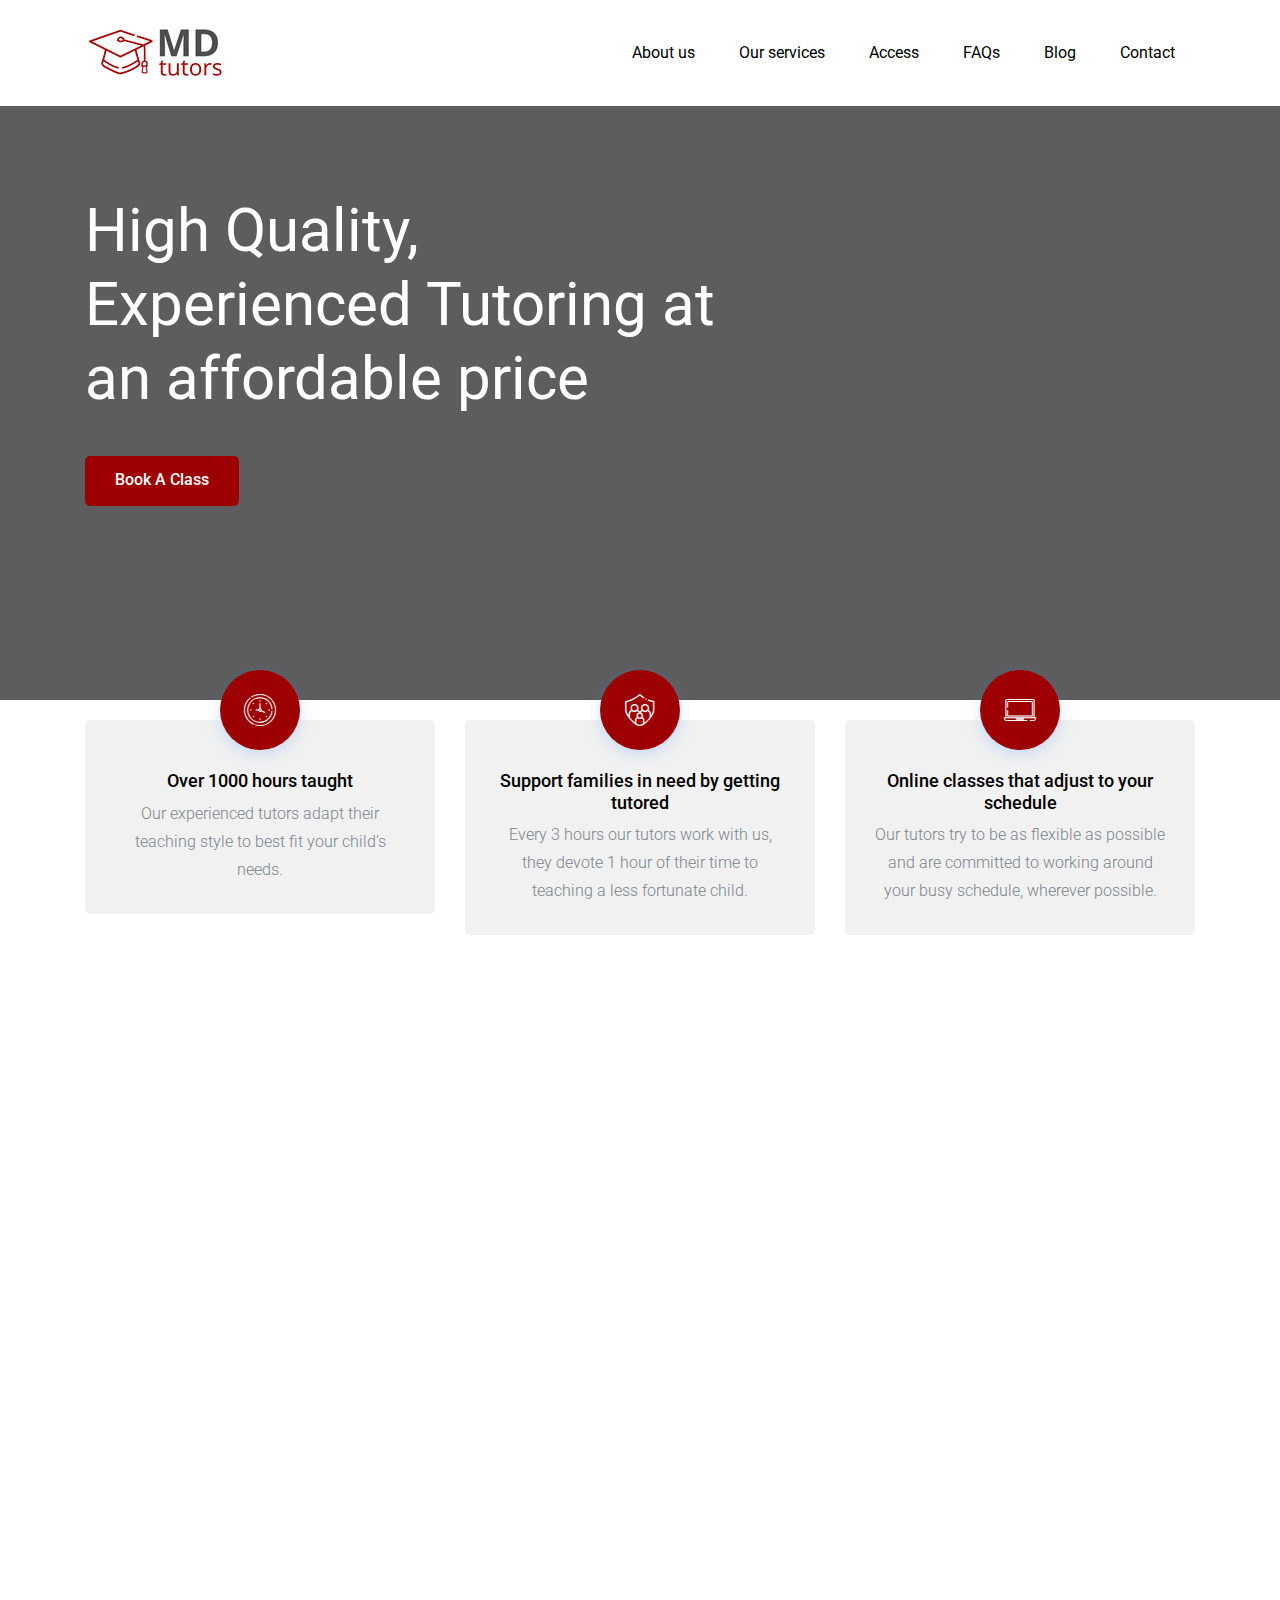
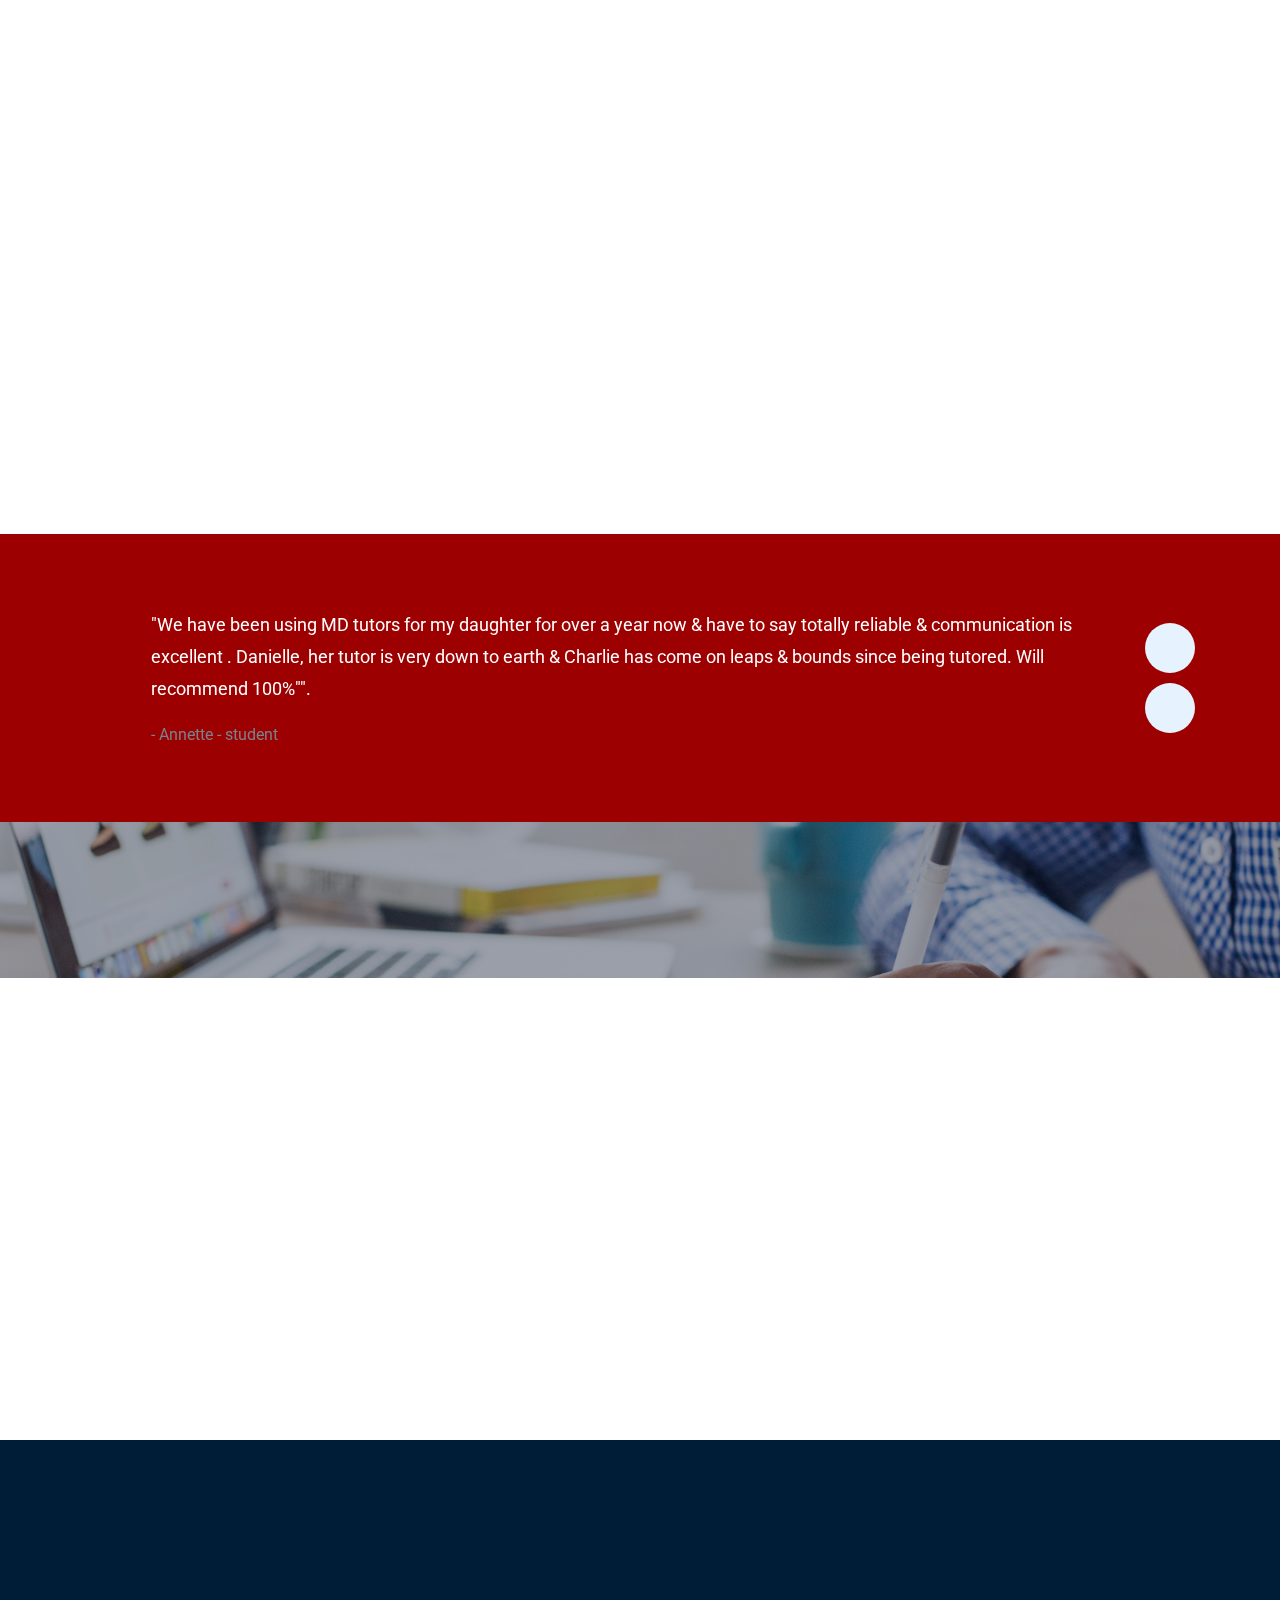
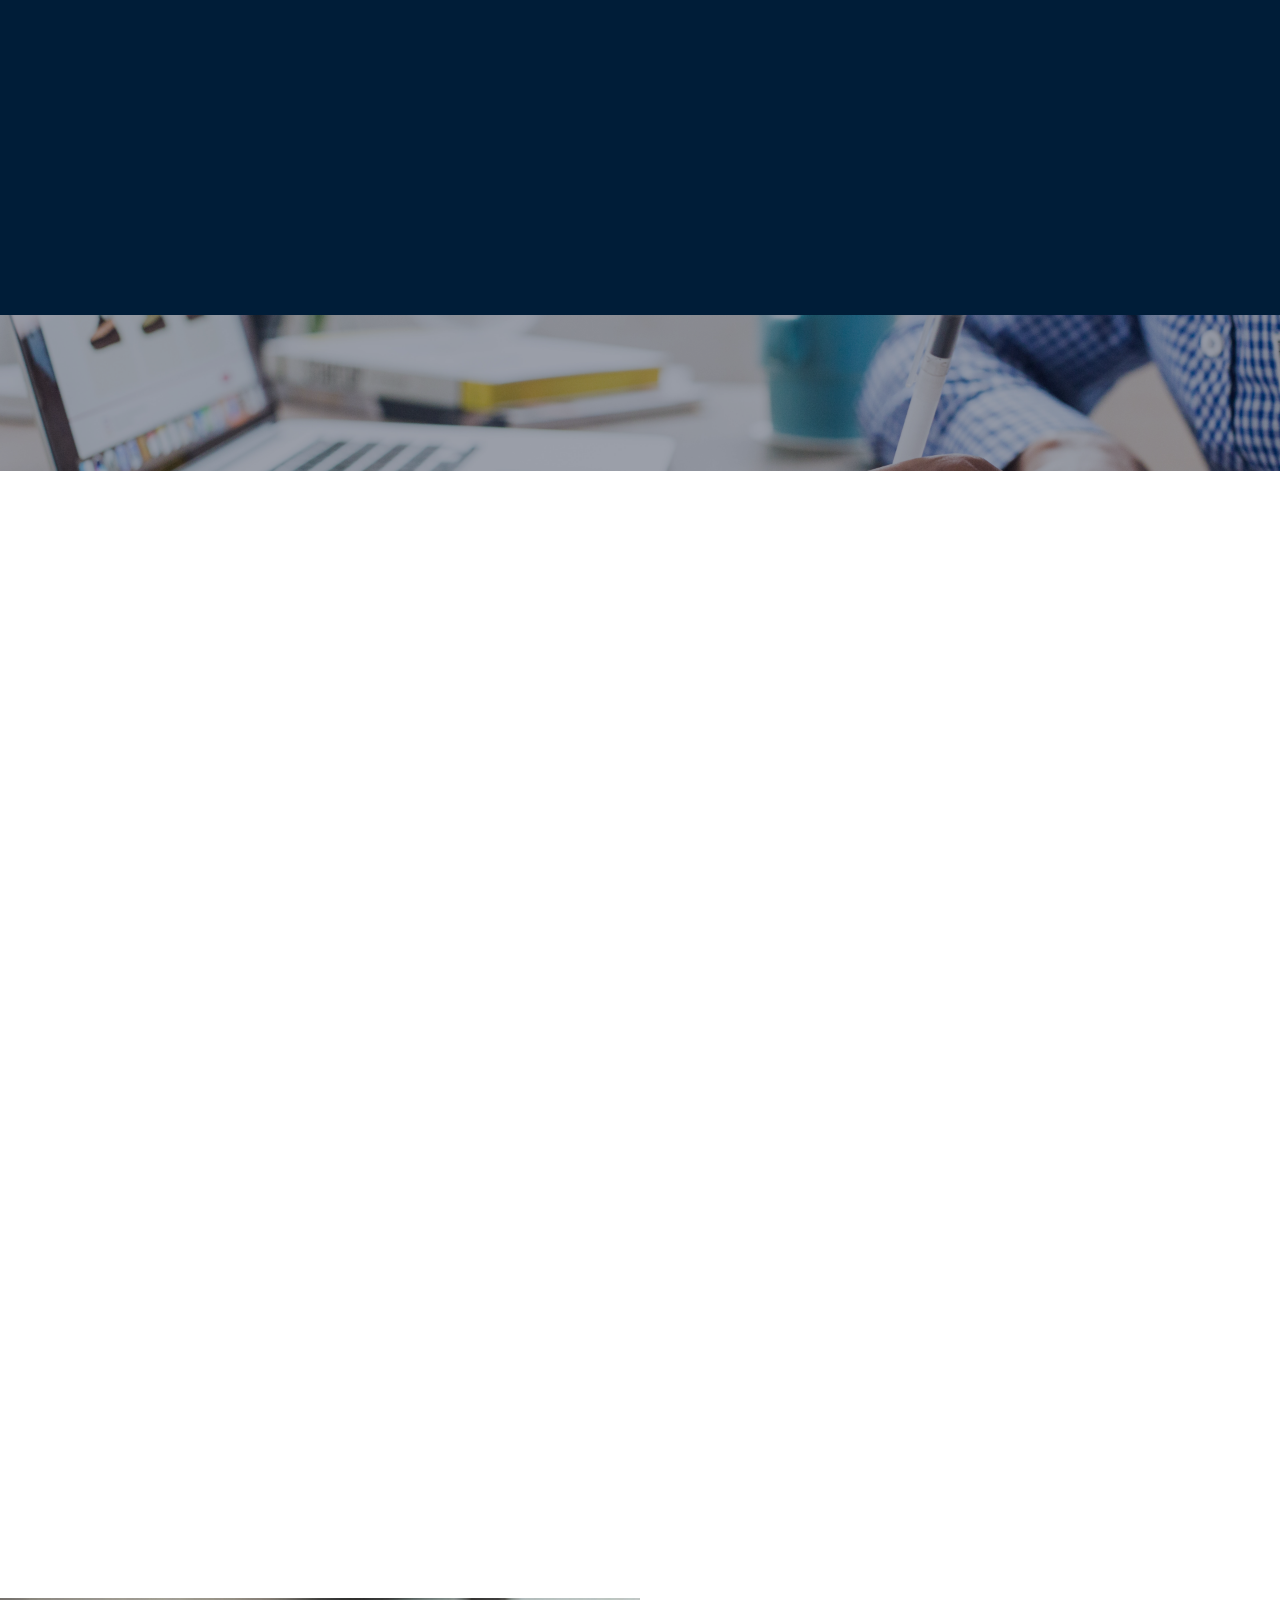
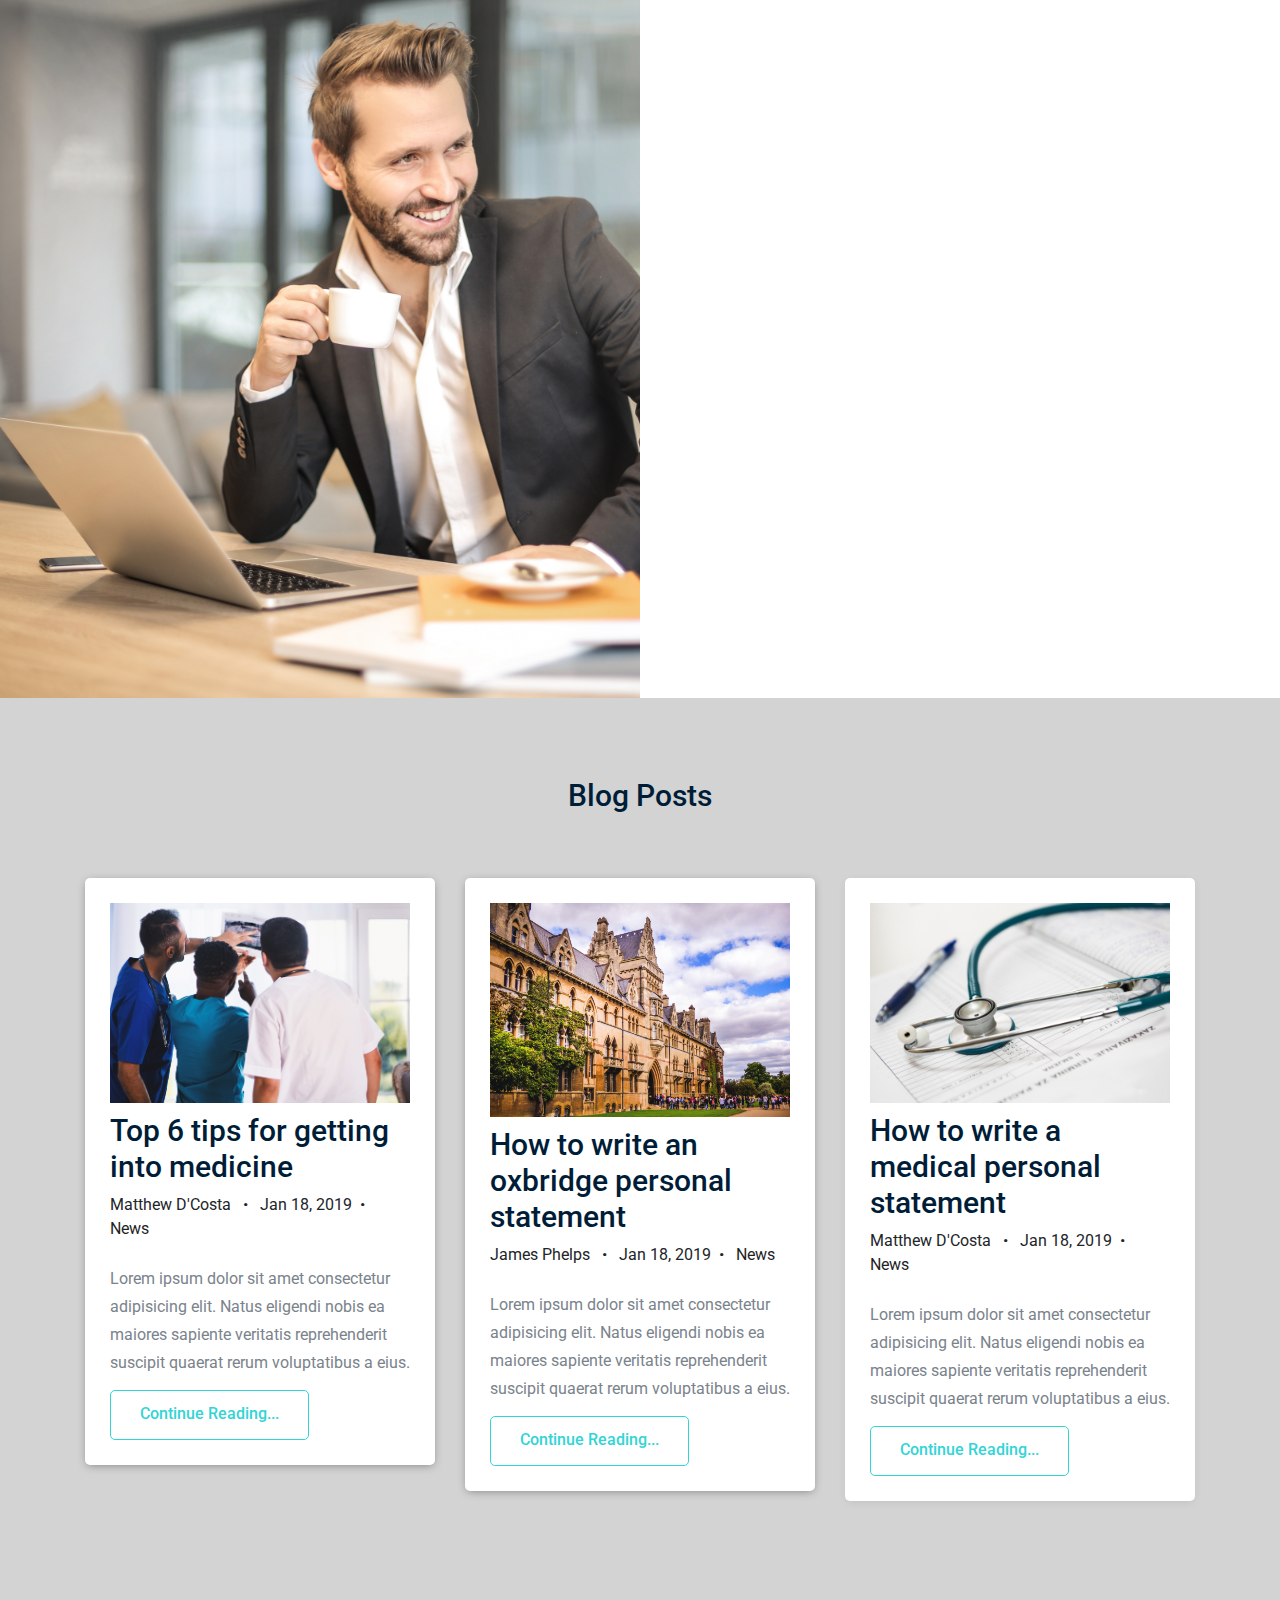
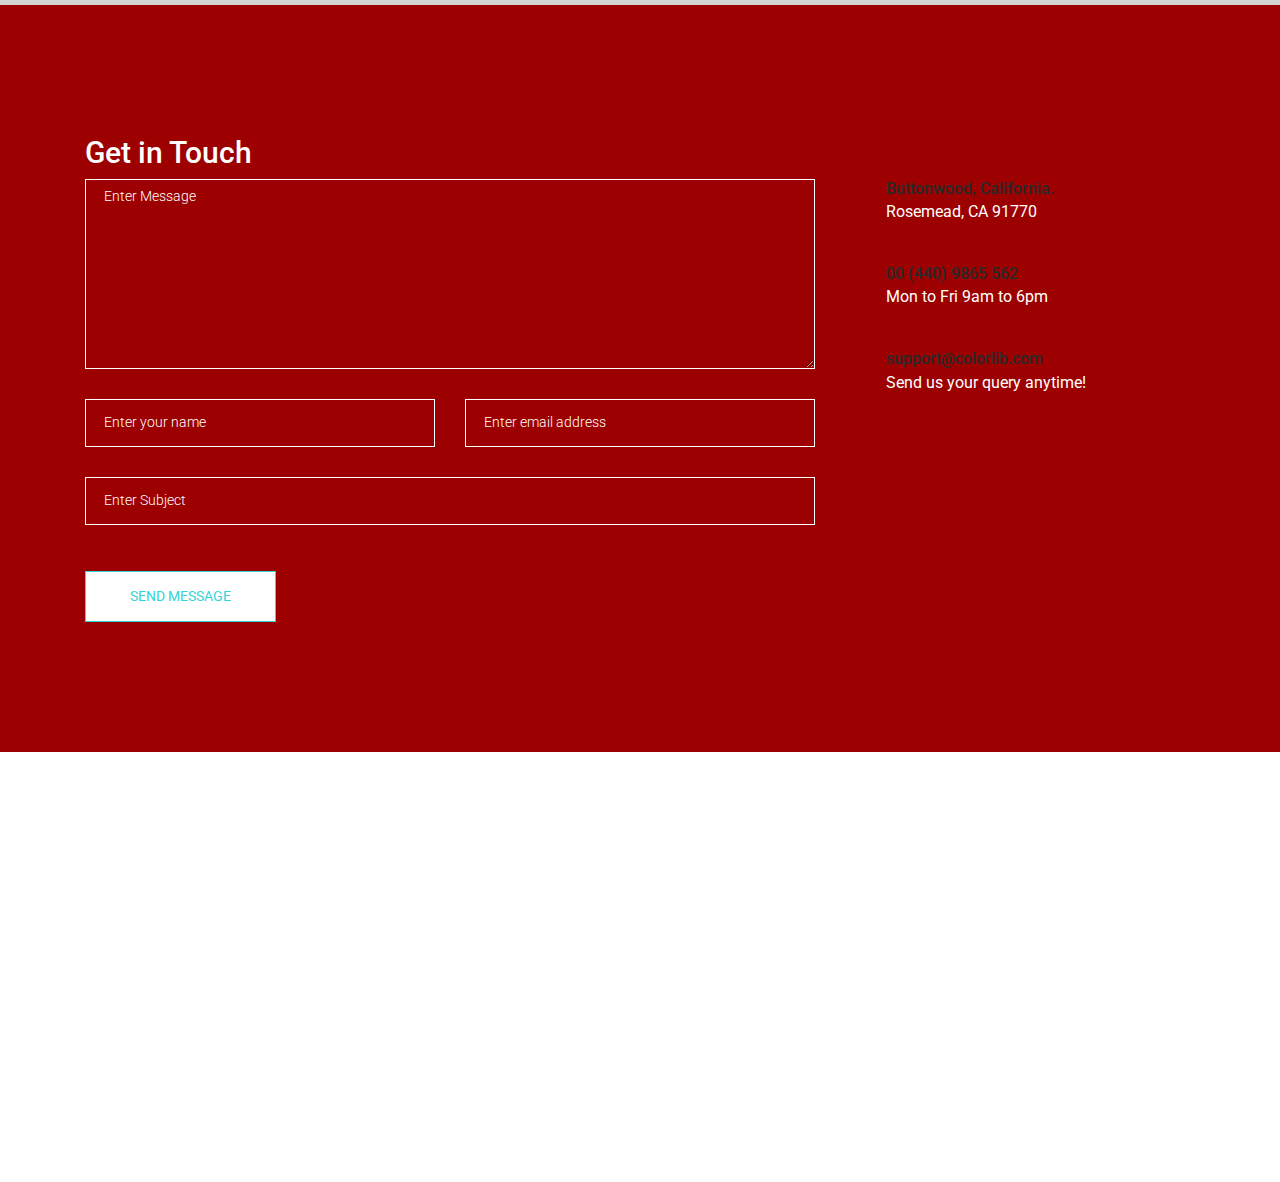
==== MDtutors/index.html @ 0ef3deef "Added file with code" ====
<!doctype html>
<html class="no-js" lang="zxx">

<head>
    <meta charset="utf-8">
    <meta http-equiv="x-ua-compatible" content="ie=edge">
    <title>Finloans</title>
    <meta name="description" content="">
    <meta name="viewport" content="width=device-width, initial-scale=1">

    <!-- <link rel="manifest" href="site.webmanifest"> -->
    <link rel="shortcut icon" type="image/x-icon" href="img/favicon.png">
    <!-- Place favicon.ico in the root directory -->

    <!-- CSS here -->
    <link rel="stylesheet" href="css/bootstrap.min.css">
    <link rel="stylesheet" href="css/owl.carousel.min.css">
    <link rel="stylesheet" href="css/magnific-popup.css">
    <link rel="stylesheet" href="css/font-awesome.min.css">
    <link rel="stylesheet" href="css/themify-icons.css">
    <link rel="stylesheet" href="css/nice-select.css">
    <link rel="stylesheet" href="css/flaticon.css">
    <link rel="stylesheet" href="css/gijgo.css">
    <link rel="stylesheet" href="css/animate.min.css">
    <link rel="stylesheet" href="css/slick.css">
    <link rel="stylesheet" href="css/slicknav.css">
    <link rel="stylesheet" href="icomoon/style.css">


    <link rel="stylesheet" href="css/style.css">
    <!-- <link rel="stylesheet" href="css/responsive.css"> -->
</head>

<body>
    <!--[if lte IE 9]>
            <p class="browserupgrade">You are using an <strong>outdated</strong> browser. Please <a href="https://browsehappy.com/">upgrade your browser</a> to improve your experience and security.</p>
        <![endif]-->

    <!-- header-start -->
    <header class="site-navbar py-4 js-sticky-header site-navbar-target" role="banner">

        <div class="container">
          <div class="row align-items-center">
            
            <div class="col-6 col-md-3 col-xl-4  d-block">
              <img src="./img/logo.png"/>
            </div>
  
            <div class="col-12 col-md-9 col-xl-8 main-menu">
              <nav class="site-navigation position-relative text-right" role="navigation">
  
                <ul class="site-menu main-menu js-clone-nav mr-auto d-none d-lg-block ml-0 pl-0">
                  <li><a href="#about-us" class="nav-link">About us</a></li>
                  <li class="has-children">
                    <a href="#our-services" class="nav-link">Our services</a>
                    <ul class="dropdown arrow-top">
                      <li><a href="#our-services" target="_blank" class="nav-link"><span class="text-primary">Tutoring</span></a></li>
                      <li><a href="#university" class="nav-link">University Applications</a></li>
                    </ul>
                  </li>
                  <li><a href="#access" class="nav-link">Access</a></li>
                  <li><a href="#FAQs" class="nav-link">FAQs</a></li>
                  <li><a href="#blog-section" class="nav-link">Blog</a></li>
                  <li><a href="#contact" class="nav-link">Contact</a></li>
                </ul>
              </nav>
            </div>
  
  
            <div class="col-6 col-md-9 d-inline-block d-lg-none ml-md-0" ><a href="#" class="site-menu-toggle js-menu-toggle text-black float-right"><span class="icon-menu h3"></span></a></div>
  
          </div>
        </div>
        
      </header>
    <!-- header-end -->

    <!-- slider_area_start -->
    <div class="slider_area">
        <div class="single_slider  d-flex align-items-center slider_bg_1">
            <div class="container">
                <div class="row align-items-center justify-content-left">
                    <div class="col-lg-7 col-md-6" >
                        <div class="slider_text">
                            <h3 class="wow fadeInRight" data-wow-duration="1s" data-wow-delay=".1s">High Quality, Experienced Tutoring at an affordable price</h3>
                            <div class="sldier_btn wow fadeInLeft" data-wow-duration="1s" data-wow-delay=".2s">
                                <a href="#contact" class="boxed-btn3">Book a class</a>
                            </div>
                        </div>
                    </div>
                </div>
            </div>
        </div>
    </div>
    <!-- slider_area_end -->

    <!-- about_area_start  -->
    <div class="container" style="padding-top: 20px;">
        <div class="row align-items-stretch">
        <div class="col-md-6 col-lg-4 mb-4 mb-lg-4" data-aos="fade-up" >      
            <div class="unit-4 d-block">
                    <div class="unit-4-icon mb-3">
                        <span class="icon-wrap">
                            <span class="icon-clock"></span>
                        </span>
                        </div>
                        <div>
                        <h3>Over 1000 hours taught</h3>
                            <p>Our experienced tutors adapt their teaching style to best fit your child’s needs.
                        </p>
                    </div>
                </div>
            </div>
            <div class="col-md-6 col-lg-4 mb-4 mb-lg-4" data-aos="fade-up" data-aos-delay="100">

                <div class="unit-4 d-block">
                  <div class="unit-4-icon mb-3">
                    <span class="icon-wrap"><span class="icon-family-insurance"></span></span>
                  </div>
                  <div>
                    <h3>Support families in need by getting tutored</h3>
                    <p>Every 3 hours our tutors work with us, they devote 1 hour of their time to teaching a less fortunate child.</p>
                  </div>
                </div>
              </div>

              <div class="col-md-6 col-lg-4 mb-4 mb-lg-4" data-aos="fade-up" data-aos-delay="100">
              <div class="unit-4 d-block">
                <div class="unit-4-icon mb-3">
                  <span class="icon-wrap"><span class="icon-laptop"></span></span>
                </div>
                <div>
                  <h3>Online classes that adjust to your schedule</h3>
                  <p>Our tutors try to be as flexible as possible and are committed to working around your busy schedule, wherever possible.</p>
                </div>
              </div>
            </div>
        </div>
        </div>
    </div>
    <!-- feature_area_end  -->



    <!-- about_area_start  -->
    <div class="about_area" id="about-us">
        <div class="container">
            <div class="row align-items-center">
                <div class="col-lg-6 col-md-6">
                    <div class="about_img wow fadeInLeft" data-wow-duration="1s" data-wow-delay=".3s">
                        <img src="img/about/about.png" alt="">
                    </div>
                </div>
                <div class="col-lg-6 col-md-6">
                    <div class="about_info pl-68">
                        <div class="section_title wow fadeInUp" data-wow-duration="1.2s" data-wow-delay=".3s">
                            <h3>What we do</h3>
                        </div>
                        <p class="wow fadeInUp" data-wow-duration="1.2s" data-wow-delay=".4s">MDtutors is an independent tutoring organisation that aim to provide high quality, experienced tutors at an affordable price. All of our tutors either currently work in education or study at some of the finest Russell Group and Oxbridge universities in the country. </p>

                        <p class="wow fadeInUp" data-wow-duration="1.2s" data-wow-delay=".4s"> Our teaching style is devoted to challenging your children to reach their own personal goals and ambitions. With regular examinations, homework and feedback we not only teach our students but encourage them to reflect on areas that they can improve and work harder at. </p>
                            
                        <p class="wow fadeInUp" data-wow-duration="1.2s" data-wow-delay=".4s"> Furthermore, not only does your money go towards providing an excellent tutoring service but it also helps subsidise our access scheme for underprivileged youths. We pride ourselves on our scheme whereby when one of our tutors works x number of hours, they do an hour of mentoring for an under privileged child for free!</p>
                        </div>
                    </div>
                </div>
            </div>
        </div>
    </div>
    <!-- about_area_end  -->

    <!-- testimonial_area  -->
    <div class="testimonial_area">
        <div class="container">
            <div class="row">
                <div class="col-xl-12">
                    <div class="testmonial_active owl-carousel">
                        <div class="single_carousel">
                            <div class="row">
                                <div class="col-lg-11">
                                    <div class="single_testmonial d-flex align-items-center">
                                        <div class="info">
                                            <p>"We have been using MD tutors for my daughter for over a year now & have to say totally reliable & communication is excellent . Danielle, her tutor is very down to earth & Charlie has come on leaps & bounds since being tutored. Will recommend 100%"". 
                                            </p>
                                            <span>- Annette - student 
                                            </span>
                                        </div>
                                    </div>
                                </div>
                            </div>
                        </div>
                        <div class="single_carousel">
                            <div class="row">
                                <div class="col-lg-11">
                                    <div class="single_testmonial d-flex align-items-center">
                                        <div class="info">
                                            <p>"MD tutors helped my daughter improve greatly in the span of a few months and greatly improved her grades."
                                            </p>
                                            <span>- Maureen - student 
                                            </span>
                                        </div>
                                    </div>
                                </div>
                            </div>
                        </div>
                        <div class="single_carousel">
                            <div class="row">
                                <div class="col-lg-11">
                                    <div class="single_testmonial d-flex align-items-center">
                                        <div class="info">
                                            <p>"Working in conjunction with humanitarian aid agencies, we have supported programmes to help alleviate human suffering through animal welfare when people might depend on livestock as their only source of income or food.</p>
                                            <span>- Micky Mouse</span>
                                        </div>
                                    </div>
                                </div>
                            </div>
                        </div>
                    </div>
                </div>
            </div>
        </div>
    </div>
    <!-- /testimonial_area  -->

       <!-- our services _area_start  -->
       <div class="apply_loan overlay" id="our-services">
        <div class="container">
            <div class="row align-items-center">
                <div class="col-lg-8 col-md-7">
                    <div class="loan_text wow fadeInLeft" data-wow-duration="1s" data-wow-delay=".3s">
                        <h3>Our Services:</h3>
                    </div>
                </div>
            </div>
        </div>
    </div>
            <div class="about_area">
                <div class="container">
            <div class="row align-items-center">
                <div class="col-lg-6 col-md-6">
            <div class="section_title wow fadeInUp" data-wow-duration="1.2s" data-wow-delay=".3s">
                <h2>Tutoring</h2>
            </div>
            <p class="wow fadeInUp" data-wow-duration="1.2s" data-wow-delay=".4s">Our tutoring services are tailored to your child’s needs and as such we offer a wide range of subjects. From languages and humanities to the sciences and university applications, whatever you’re looking for we can provide. 
            </p>
            <div class="about_btn wow fadeInRight" data-wow-duration="1.3s" data-wow-delay=".5s">
                <a class="boxed-btn3" href="#contact">Contact us to book a lesson</a>
            </div>
        </div>
                <div class="col-lg-6 col-md-6">
                    <div class="section_title wow fadeInUp" data-wow-duration="1.2s" data-wow-delay=".3s">
                        <table class="table table-striped">
                            <thead style="background-color:#9D0000; color: white; ">
                              <tr>
                                <th scope="col">Level</th>
                                <th scope="col">
                                    Price (pounds per hour)
                                    </th>
                              </tr>
                            </thead>
                            <tbody>
                              <tr>
                                <th scope="row">
                                    KS2 and KS3 (up to year 9)
                                    </th>
                                <td>20</td>
                              </tr>
                              <tr>
                                <th scope="row">
                                    GCSE
                                    </th>
                                <td>25</td>
                              </tr>
                              <tr>
                                <th scope="row">
                                    A Level/IB
                                    </th>
                                <td>30</td>
                              </tr>
                              <tr>
                                <th scope="row">
                                    University applications General Advice
                                </th>
                                <td>30</td>
                              </tr>
                            </tbody>
                          </table>
                        </div>
                    </div>
                </div>
            </div>
        </div>
    </div>


    <div class="about_area" style="background-color: #001D38" id="university">
        <div class="container">
    <div class="row align-items-center">
        <div class="col-lg-6 col-md-6">
    <div class="section_title wow fadeInUp" data-wow-duration="1.2s" data-wow-delay=".3s">
        <h2 style="color:white;">University Application 
        </h2>
    </div>
    <p class="wow fadeInUp" data-wow-duration="1.2s" data-wow-delay=".4s" style="color:#dee2e6;">At MD tutors we realise applying to university can be a daunting and stressful experience. Therefore, we have several tutors dedicated to guiding you in making your application to university the strongest it can be. All of our tutors have experience studying at Russell Group or Oxbridge universities, so you’re guaranteed to benefit from the insight of people that have been in the exact same position as you are in right now. 

    </p>
    <div class="about_btn wow fadeInRight" data-wow-duration="1.3s" data-wow-delay=".5s">
        <a class="boxed-btn3" href="#contact">Contact us to book a lesson</a>
    </div>
</div>
        <div class="col-lg-6 col-md-6">
            <div class="section_title wow fadeInUp" data-wow-duration="1.2s" data-wow-delay=".3s">
                <table class="table table-striped">
                    <thead style="background-color:#9D0000; color: white;">
                      <tr ">
                        <th scope="col" >Category
                        </th>
                        <th scope="col">Price (pounds per hour)
                            </th>
                      </tr>
                    </thead>
                    <tbody>
                      <tr style="background-color:#dee2e6; ">
                        <th scope="row">
                            Interview Preparation
                            </th>
                        <td>40</td>
                      </tr>
                      <tr style="background-color:white; ">
                        <th scope="row">
                            University applications General Advice
                            </th>
                        <td>30</td>
                      </tr>                
                    </tbody>
                  </table>
                </div>
            </div>
        </div>
    </div>
</div>
</div>
    <!-- about_area_end  -->

    <div class="apply_loan overlay" id="access">
        <div class="container">
            <div class="row align-items-center">
                <div class="col-lg-8 col-md-7">
                    <div class="loan_text wow fadeInLeft" data-wow-duration="1s" data-wow-delay=".3s">
                        <h3>Access:</h3>
                    </div>
                </div>
            </div>
        </div>
    </div>

    <div class="about_area ">
        <div class="container">
                    <div class="about_info pl-68">
                        <div class="section_title h4 wow fadeInUp" data-wow-duration="1.2s" data-wow-delay=".3s" style="font: 12px">
                            <h2>Helping disadvantaged students achieve their academic goals</h2>
                        </div>
                        <p class="wow fadeInUp" data-wow-duration="1.2s" data-wow-delay=".4s">According to the Guardian, there has been a 600,000 rise in the number of people living in relative poverty in the UK since 2012. At MD tutors we believe that one of the key methods of lifting families out of poverty is increasing their access to high quality education in an affordable way.</p>
                        <p class="wow fadeInUp" data-wow-duration="1.2s" data-wow-delay=".4s">The ethos of MD tutors is that we have a shared responsibility to help one another and that’s why we have developed this unique access scheme. For every 3 hours that our tutors work we aim to provide 1 hour of tutoring for an underprivileged child. </p>
                        <p class="wow fadeInUp" data-wow-duration="1.2s" data-wow-delay=".4s">   If you think you might qualify for our access scheme check out our eligibility criteria below. </p>
                        
                        <div class="wow fadeInUp" data-wow-duration="1.2s" data-wow-delay=".3s" style="padding-top: 30px;">
                            <h4>Eligibility criteria</h4>
                        </div>
                        <div class="about_list">
                            <ul>
                                <li class="wow fadeInRight" data-wow-duration="1s" data-wow-delay=".5s">UK home students</li>
                                <li class="wow fadeInRight" data-wow-duration="1s" data-wow-delay=".5s">Have one or more of the following</li>
                                <ol>
                                                                    <li class="wow fadeInRight" data-wow-duration="1s" data-wow-delay=".6s">Difficult individual circumstances</li>
                                                                    <li class="wow fadeInRight" data-wow-duration="1s" data-wow-delay=".6s">Come from a region of low particiaption, according to POLAR https://www.officeforstudents.org.uk/data-and-analysis/young-participation-by-area/</li>
                                                                    <li class="wow fadeInRight" data-wow-duration="1s" data-wow-delay=".6s">Come from a low income household (Note for STEPH: low income household is difficult to define because it depends on the number of people with in the family etc. therefore, the judgement will be made mostly on the basis of Polar stats but the income of the household will be taken into account</li>
                                </ol>
                            </ul>
                        </div>
                        <div class="wow fadeInUp" data-wow-duration="1.2s" data-wow-delay=".3s" style="padding-top: 15px;">
                            <h4>How to apply?</h4>
                        </div>
                        <p class="wow fadeInUp" data-wow-duration="1.2s" data-wow-delay=".4s">If you think you might meet this criteria, please do the following.</p>
                        <p class="wow fadeInUp" data-wow-duration="1.2s" data-wow-delay=".4s">Send an email to <strong>Our email address with:</strong>
                        </p>                       
                        <div class="about_list">
                            <ul>
                                <li class="wow fadeInRight" data-wow-duration="1s" data-wow-delay=".5s">Documentation/evidence of financial status</li>
                                <li class="wow fadeInRight" data-wow-duration="1s" data-wow-delay=".5s">A statement of why you feel you would benefit from our service and documentation of your individual circumstances (max: 400 words)
                                </li>
                                <li class="wow fadeInRight" data-wow-duration="1s" data-wow-delay=".5s">A reference from the school confirming both your financial status and that they beleive you will benefit greatly from the scheme. 
                                </li>
                                <li class="wow fadeInRight" data-wow-duration="1s" data-wow-delay=".5s">2 examples of your address (e.g. passport copy, driving licence copy or bank statement - confirming your postcode for the POLAR database). 
                                </li>
                                </ul>
                        </div>
                    </div>
           
        </div>
    </div>
    



    <div class="accordion_area" id='FAQs'>
        <div class="container">
            <div class="row justify-content-end">
                <div class="col-lg-6">
                    <div class="faq_ask pl-68">
                        <h2 class="wow fadeInRight" data-wow-duration="1s" data-wow-delay=".3s">Frequently asked questions</h2>
                            <div id="accordion">
                                <div class="card wow fadeInUp" data-wow-duration="1.1s" data-wow-delay=".3s">
                                    <div class="card-header" id="headingOnee">
                                      <h5 class="mb-0">
                                        <button class="btn btn-link" data-toggle="collapse" data-target="#collapseOnee" aria-expanded="true" aria-controls="collapseOnee">
                                            Do we have a refund policy?
                                        </button>
                                      </h5>
                                    </div>
                                
                                    <div id="collapseOnee" class="collapse show" aria-labelledby="headingOnee" data-parent="#accordion">
                                      <div class="card-body">
                                        Our refund policy is fair to both our tutors and our students. If the lesson is cancelled more than 2 hours before it starts you will not be charged. However, if it is cancelled less than 2 hours before it begins, you will be charged 50% of the price of the lesson. Similarly, if our tutor cancels your lesson with less than 1 hour before it begins they are obligated to offer 50% off the next lesson.

                                      </div>
                                    </div>
                                  </div>
                                    <div class="card wow fadeInUp" data-wow-duration="1.2s" data-wow-delay=".4s">
                                        <div class="card-header" id="headingOne">
                                            <h5 class="mb-0">
                                                <button class="btn btn-link collapsed" data-toggle="collapse" data-target="#collapseOne" aria-expanded="false" aria-controls="collapseOne">
                                                    How does payment work?
                                                </button>
                                            </h5>
                                        </div>
                                        <div id="collapseOne" class="collapse" aria-labelledby="headingOne" data-parent="#accordion" style="">
                                            <div class="card-body">Once you have booked your lesson you will be sent the details of an account in which to pay into after each lesson. You should <strong>NEVER</strong>  pay the tutors in cash and failure to adhere to this may result in a financial penalty. 
                                            </div>
                                        </div>
                                    </div>
                                    <div class="card wow fadeInUp" data-wow-duration="1.3s" data-wow-delay=".5s">
                                        <div class="card-header" id="headingThree">
                                            <h5 class="mb-0">
                                                <button class="btn btn-link collapsed" data-toggle="collapse" data-target="#collapseThree" aria-expanded="false" aria-controls="collapseThree">
                                                    If we do qualify for the access scheme are we guaranteed a tutor?
                                                </button>
                                            </h5>
                                        </div>
                                        <div id="collapseThree" class="collapse" aria-labelledby="headingThree" data-parent="#accordion" style="">
                                            <div class="card-body">Due to the high level of demand for our tutors we may not be able to immediately provide you with a tutor but rest assured you will be put on a waiting list and given the first suitable tutor that becomes available. 
                                            </div>
                                        </div>
                                    </div>
                                    <div class="card wow fadeInUp" data-wow-duration="1.4s" data-wow-delay=".6s">
                                        <div class="card-header" id="headingThree4">
                                            <h5 class="mb-0">
                                                <button class="btn btn-link collapsed" data-toggle="collapse" data-target="#collapseThree4" aria-expanded="false" aria-controls="collapseThree4">
                                                    Do we offer advice on your personal statement?
                                                </button>
                                            </h5>
                                        </div>
                                        <div id="collapseThree4" class="collapse" aria-labelledby="headingThree4" data-parent="#accordion" style="">
                                            <div class="card-body">If you wish for one of our tutors to give you some feedback on your personal statement, please contact us and we will arrange for someone to help you out. 
                                            </div>
                                        </div>
                                    </div>
                                </div>
                    </div>
                </div>
            </div>
        </div>
    </div>

    <div class="site-section" id="blog-section" style="background-color: lightgray;">
      <div class="container">
        <div class="row mb-5">
          <div class="col-12 text-center">
            <h2 class="section-title mb-3" >Blog Posts</h2>
          </div>
        </div>

        <div class="row">
          <div class="col-md-6 col-lg-4 mb-4 mb-lg-4">
            <div class="h-entry" style =" box-shadow: 0 2px 10px -2px rgba(0, 0, 0, 0.4) ; padding: 25px; background-color: white; border-radius: 5px;">
              <img src="blog1.jpg" alt="Image" class="img-fluid" style="padding-bottom: 10px">
              <h2><a href="#">Top 6 tips for getting into medicine</a></h2>
              <div class="meta mb-4">Matthew D'Costa <span class="mx-2">&bullet;</span> Jan 18, 2019<span class="mx-2">&bullet;</span> <a href="#">News</a></div>
              <p>Lorem ipsum dolor sit amet consectetur adipisicing elit. Natus eligendi nobis ea maiores sapiente veritatis reprehenderit suscipit quaerat rerum voluptatibus a eius.</p>
                <a class="boxed-btn4" href="./blogpost.html">Continue Reading...</a>
            </div> 
          </div>
          <div class="col-md-6 col-lg-4 mb-4 mb-lg-4">
            <div class="h-entry" style =" box-shadow: 0 2px 10px -2px rgba(0, 0, 0, 0.4) ; padding: 25px; padding: 25px; background-color: white; border-radius: 5px;">
              <img src="blog3.jpg" alt="Image" class="img-fluid" style="padding-bottom: 10px">
              <h2><a href="#">How to write an oxbridge personal statement</a></h2>
              <div class="meta mb-4">James Phelps <span class="mx-2">&bullet;</span> Jan 18, 2019<span class="mx-2">&bullet;</span> <a href="#">News</a></div>
              <p>Lorem ipsum dolor sit amet consectetur adipisicing elit. Natus eligendi nobis ea maiores sapiente veritatis reprehenderit suscipit quaerat rerum voluptatibus a eius.</p>
              <a class="boxed-btn4" href="#contact">Continue Reading...</a>
            </div>
          </div>
          <div class="col-md-6 col-lg-4 mb-4 mb-lg-4">
            <div class="h-entry" style =" box-shadow: 0 2px 10px -2px rgba(0, 0, 0, 0.1) ; padding: 25px; padding: 25px; background-color: white; border-radius: 5px;">
              <img src="blog2.jpg" alt="Image" class="img-fluid" style="padding-bottom: 10px">
              <h2><a href="#">How to write a medical personal statement</a></h2>
              <div class="meta mb-4">Matthew D'Costa <span class="mx-2">&bullet;</span> Jan 18, 2019<span class="mx-2">&bullet;</span> <a href="#">News</a></div>
              <p>Lorem ipsum dolor sit amet consectetur adipisicing elit. Natus eligendi nobis ea maiores sapiente veritatis reprehenderit suscipit quaerat rerum voluptatibus a eius.</p>
              <a class="boxed-btn4" href="#contact">Continue Reading...</a>
            </div> 
          </div>
          
        </div>
      </div>
    </div>

    <section class="contact-section section_padding" id='contact'>
        <div class="container">
          <div class="row">
            <div class="col-12">
              <h2 style="color: white;">Get in Touch</h2>
            </div>
            <div class="col-lg-8">
              <form class="form-contact contact_form" action="contact_process.php" method="post" id="contactForm" novalidate="novalidate">
                <div class="row">
                  <div class="col-12">
                    <div class="form-group">
                      
                        <textarea class="form-control w-100" name="message" id="message" cols="30" rows="9" onfocus="this.placeholder = ''" onblur="this.placeholder = 'Enter Message'" placeholder = 'Enter Message'></textarea>
                    </div>
                  </div>
                  <div class="col-sm-6">
                    <div class="form-group">
                      <input class="form-control" name="name" id="name" type="text" onfocus="this.placeholder = ''" onblur="this.placeholder = 'Enter your name'" placeholder = 'Enter your name'>
                    </div>
                  </div>
                  <div class="col-sm-6">
                    <div class="form-group">
                      <input class="form-control" name="email" id="email" type="email" onfocus="this.placeholder = ''" onblur="this.placeholder = 'Enter email address'" placeholder = 'Enter email address'>
                    </div>
                  </div>
                  <div class="col-12">
                    <div class="form-group">
                      <input class="form-control" name="subject" id="subject" type="text" onfocus="this.placeholder = ''" onblur="this.placeholder = 'Enter Subject'" placeholder = 'Enter Subject'>
                    </div>
                  </div>
                </div>
                <div class="form-group mt-3">
                  <button type="submit" class="button button-contactForm btn_4 boxed-btn">Send Message</button>
                </div>
              </form>
            </div>
            <div class="col-lg-4">
              <div class="media contact-info">
                <span class="contact-info__icon"><i class="ti-home"></i></span>
                <div class="media-body">
                  <h3>Buttonwood, California.</h3>
                  <p>Rosemead, CA 91770</p>
                </div>
              </div>
              <div class="media contact-info">
                <span class="contact-info__icon"><i class="ti-tablet"></i></span>
                <div class="media-body">
                  <h3>00 (440) 9865 562</h3>
                  <p>Mon to Fri 9am to 6pm</p>
                </div>
              </div>
              <div class="media contact-info">
                <span class="contact-info__icon"><i class="ti-email"></i></span>
                <div class="media-body">
                  <h3>support@colorlib.com</h3>
                  <p>Send us your query anytime!</p>
                </div>
              </div>
            </div>
          </div>
        </div>
      </section>

    <!-- footer start -->
    <footer class="footer">
        <div class="footer_top">
            <div class="container">
                <div class="row">
                    <div class="col-xl-4 col-md-6 col-lg-3">
                        <div class="footer_widget wow fadeInUp" data-wow-duration="1s" data-wow-delay=".3s">
                            <div class="footer_logo">
                                <a href="#">
                                    <img src="img/footer_logo.png" alt="">
                                </a>
                            </div>
                            
                          
                        </div>
                    </div>
                    <div class="col-xl-2 col-md-6 col-lg-3">
                        <div class="footer_widget wow fadeInUp" data-wow-duration="1.1s" data-wow-delay=".4s">
                            <p>
                                finloan@support.com <br>
                                +10 873 672 6782 <br>
                            </p>

                        </div>
                    </div>
                    <div class="col-xl-4 col-md-6 col-lg-2">
                        <div class="footer_widget wow fadeInUp" data-wow-duration="1.2s" data-wow-delay=".5s">
                            <div class="socail_links">
                                <ul>
                                    <li>
                                        <a href="#">
                                            <i class="ti-facebook"></i>
                                        </a>
                                    </li>
                                    <li>
                                        <a href="#">
                                            <i class="fa fa-google-plus"></i>
                                        </a>
                                    </li>
                                    <li>
                                        <a href="#">
                                            <i class="fa fa-twitter"></i>
                                        </a>
                                    </li>
                                    <li>
                                        <a href="#">
                                            <i class="fa fa-instagram"></i>
                                        </a>
                                    </li>
                                </ul>
                            </div>

                        </div>
                    </div>
                   
                </div>
            </div>
        </div>
        <div class="copy-right_text wow fadeInUp" data-wow-duration="1.4s" data-wow-delay=".3s">
            <div class="container">
                <div class="footer_border"></div>
                <div class="row">
                    <div class="col-xl-12">
                        <p class="copy_right text-center">
                            <!-- Link back to Colorlib can't be removed. Template is licensed under CC BY 3.0. -->
Copyright &copy;<script>document.write(new Date().getFullYear());</script> All rights reserved | This template is made with <i class="fa fa-heart-o" aria-hidden="true"></i> by <a href="https://colorlib.com" target="_blank">Colorlib</a>
<!-- Link back to Colorlib can't be removed. Template is licensed under CC BY 3.0. -->
                        </p>
                    </div>
                </div>
            </div>
        </div>
    </footer>
    <!--/ footer end  -->

    <!-- link that opens popup -->
    <!-- JS here -->
    <script src="js/vendor/modernizr-3.5.0.min.js"></script>
    <script src="js/vendor/jquery-1.12.4.min.js"></script>
    <script src="js/popper.min.js"></script>
    <script src="js/bootstrap.min.js"></script>
    <script src="js/owl.carousel.min.js"></script>
    <script src="js/isotope.pkgd.min.js"></script>
    <script src="js/ajax-form.js"></script>
    <script src="js/waypoints.min.js"></script>
    <script src="js/jquery.counterup.min.js"></script>
    <script src="js/imagesloaded.pkgd.min.js"></script>
    <script src="js/scrollIt.js"></script>
    <script src="js/jquery.scrollUp.min.js"></script>
    <script src="js/wow.min.js"></script>
    <script src="js/nice-select.min.js"></script>
    <script src="js/jquery.slicknav.min.js"></script>
    <script src="js/jquery.magnific-popup.min.js"></script>
    <script src="js/plugins.js"></script>
    <script src="js/gijgo.min.js"></script>
    <script src="js/slick.min.js"></script>



    <!--contact js-->
    <script src="js/contact.js"></script>
    <script src="js/jquery.ajaxchimp.min.js"></script>
    <script src="js/jquery.form.js"></script>
    <script src="js/jquery.validate.min.js"></script>
    <script src="js/mail-script.js"></script>


    <script src="js/main.js"></script>
</body>

</html>
---- MDtutors/css/themify-icons.css ----
@font-face {
	font-family: 'themify';
	src:url('../fonts/themify.eot?-fvbane');
	src:url('../fonts/themify.eot?#iefix-fvbane') format('embedded-opentype'),
		url('../fonts/themify.woff?-fvbane') format('woff'),
		url('../fonts/themify.ttf?-fvbane') format('truetype'),
		url('../fonts/themify.svg?-fvbane#themify') format('svg');
	font-weight: normal;
	font-style: normal;
}

[class^="ti-"], [class*=" ti-"] {
	font-family: 'themify';
	/* speak: none; */
	font-style: normal;
	font-weight: normal;
	font-variant: normal;
	text-transform: none;
	line-height: 1;

	/* Better Font Rendering =========== */
	-webkit-font-smoothing: antialiased;
	-moz-osx-font-smoothing: grayscale;
}

.ti-wand:before {
	content: "\e600";
}
.ti-volume:before {
	content: "\e601";
}
.ti-user:before {
	content: "\e602";
}
.ti-unlock:before {
	content: "\e603";
}
.ti-unlink:before {
	content: "\e604";
}
.ti-trash:before {
	content: "\e605";
}
.ti-thought:before {
	content: "\e606";
}
.ti-target:before {
	content: "\e607";
}
.ti-tag:before {
	content: "\e608";
}
.ti-tablet:before {
	content: "\e609";
}
.ti-star:before {
	content: "\e60a";
}
.ti-spray:before {
	content: "\e60b";
}
.ti-signal:before {
	content: "\e60c";
}
.ti-shopping-cart:before {
	content: "\e60d";
}
.ti-shopping-cart-full:before {
	content: "\e60e";
}
.ti-settings:before {
	content: "\e60f";
}
.ti-search:before {
	content: "\e610";
}
.ti-zoom-in:before {
	content: "\e611";
}
.ti-zoom-out:before {
	content: "\e612";
}
.ti-cut:before {
	content: "\e613";
}
.ti-ruler:before {
	content: "\e614";
}
.ti-ruler-pencil:before {
	content: "\e615";
}
.ti-ruler-alt:before {
	content: "\e616";
}
.ti-bookmark:before {
	content: "\e617";
}
.ti-bookmark-alt:before {
	content: "\e618";
}
.ti-reload:before {
	content: "\e619";
}
.ti-plus:before {
	content: "\e61a";
}
.ti-pin:before {
	content: "\e61b";
}
.ti-pencil:before {
	content: "\e61c";
}
.ti-pencil-alt:before {
	content: "\e61d";
}
.ti-paint-roller:before {
	content: "\e61e";
}
.ti-paint-bucket:before {
	content: "\e61f";
}
.ti-na:before {
	content: "\e620";
}
.ti-mobile:before {
	content: "\e621";
}
.ti-minus:before {
	content: "\e622";
}
.ti-medall:before {
	content: "\e623";
}
.ti-medall-alt:before {
	content: "\e624";
}
.ti-marker:before {
	content: "\e625";
}
.ti-marker-alt:before {
	content: "\e626";
}
.ti-arrow-up:before {
	content: "\e627";
}
.ti-arrow-right:before {
	content: "\e628";
}
.ti-arrow-left:before {
	content: "\e629";
}
.ti-arrow-down:before {
	content: "\e62a";
}
.ti-lock:before {
	content: "\e62b";
}
.ti-location-arrow:before {
	content: "\e62c";
}
.ti-link:before {
	content: "\e62d";
}
.ti-layout:before {
	content: "\e62e";
}
.ti-layers:before {
	content: "\e62f";
}
.ti-layers-alt:before {
	content: "\e630";
}
.ti-key:before {
	content: "\e631";
}
.ti-import:before {
	content: "\e632";
}
.ti-image:before {
	content: "\e633";
}
.ti-heart:before {
	content: "\e634";
}
.ti-heart-broken:before {
	content: "\e635";
}
.ti-hand-stop:before {
	content: "\e636";
}
.ti-hand-open:before {
	content: "\e637";
}
.ti-hand-drag:before {
	content: "\e638";
}
.ti-folder:before {
	content: "\e639";
}
.ti-flag:before {
	content: "\e63a";
}
.ti-flag-alt:before {
	content: "\e63b";
}
.ti-flag-alt-2:before {
	content: "\e63c";
}
.ti-eye:before {
	content: "\e63d";
}
.ti-export:before {
	content: "\e63e";
}
.ti-exchange-vertical:before {
	content: "\e63f";
}
.ti-desktop:before {
	content: "\e640";
}
.ti-cup:before {
	content: "\e641";
}
.ti-crown:before {
	content: "\e642";
}
.ti-comments:before {
	content: "\e643";
}
.ti-comment:before {
	content: "\e644";
}
.ti-comment-alt:before {
	content: "\e645";
}
.ti-close:before {
	content: "\e646";
}
.ti-clip:before {
	content: "\e647";
}
.ti-angle-up:before {
	content: "\e648";
}
.ti-angle-right:before {
	content: "\e649";
}
.ti-angle-left:before {
	content: "\e64a";
}
.ti-angle-down:before {
	content: "\e64b";
}
.ti-check:before {
	content: "\e64c";
}
.ti-check-box:before {
	content: "\e64d";
}
.ti-camera:before {
	content: "\e64e";
}
.ti-announcement:before {
	content: "\e64f";
}
.ti-brush:before {
	content: "\e650";
}
.ti-briefcase:before {
	content: "\e651";
}
.ti-bolt:before {
	content: "\e652";
}
.ti-bolt-alt:before {
	content: "\e653";
}
.ti-blackboard:before {
	content: "\e654";
}
.ti-bag:before {
	content: "\e655";
}
.ti-move:before {
	content: "\e656";
}
.ti-arrows-vertical:before {
	content: "\e657";
}
.ti-arrows-horizontal:before {
	content: "\e658";
}
.ti-fullscreen:before {
	content: "\e659";
}
.ti-arrow-top-right:before {
	content: "\e65a";
}
.ti-arrow-top-left:before {
	content: "\e65b";
}
.ti-arrow-circle-up:before {
	content: "\e65c";
}
.ti-arrow-circle-right:before {
	content: "\e65d";
}
.ti-arrow-circle-left:before {
	content: "\e65e";
}
.ti-arrow-circle-down:before {
	content: "\e65f";
}
.ti-angle-double-up:before {
	content: "\e660";
}
.ti-angle-double-right:before {
	content: "\e661";
}
.ti-angle-double-left:before {
	content: "\e662";
}
.ti-angle-double-down:before {
	content: "\e663";
}
.ti-zip:before {
	content: "\e664";
}
.ti-world:before {
	content: "\e665";
}
.ti-wheelchair:before {
	content: "\e666";
}
.ti-view-list:before {
	content: "\e667";
}
.ti-view-list-alt:before {
	content: "\e668";
}
.ti-view-grid:before {
	content: "\e669";
}
.ti-uppercase:before {
	content: "\e66a";
}
.ti-upload:before {
	content: "\e66b";
}
.ti-underline:before {
	content: "\e66c";
}
.ti-truck:before {
	content: "\e66d";
}
.ti-timer:before {
	content: "\e66e";
}
.ti-ticket:before {
	content: "\e66f";
}
.ti-thumb-up:before {
	content: "\e670";
}
.ti-thumb-down:before {
	content: "\e671";
}
.ti-text:before {
	content: "\e672";
}
.ti-stats-up:before {
	content: "\e673";
}
.ti-stats-down:before {
	content: "\e674";
}
.ti-split-v:before {
	content: "\e675";
}
.ti-split-h:before {
	content: "\e676";
}
.ti-smallcap:before {
	content: "\e677";
}
.ti-shine:before {
	content: "\e678";
}
.ti-shift-right:before {
	content: "\e679";
}
.ti-shift-left:before {
	content: "\e67a";
}
.ti-shield:before {
	content: "\e67b";
}
.ti-notepad:before {
	content: "\e67c";
}
.ti-server:before {
	content: "\e67d";
}
.ti-quote-right:before {
	content: "\e67e";
}
.ti-quote-left:before {
	content: "\e67f";
}
.ti-pulse:before {
	content: "\e680";
}
.ti-printer:before {
	content: "\e681";
}
.ti-power-off:before {
	content: "\e682";
}
.ti-plug:before {
	content: "\e683";
}
.ti-pie-chart:before {
	content: "\e684";
}
.ti-paragraph:before {
	content: "\e685";
}
.ti-panel:before {
	content: "\e686";
}
.ti-package:before {
	content: "\e687";
}
.ti-music:before {
	content: "\e688";
}
.ti-music-alt:before {
	content: "\e689";
}
.ti-mouse:before {
	content: "\e68a";
}
.ti-mouse-alt:before {
	content: "\e68b";
}
.ti-money:before {
	content: "\e68c";
}
.ti-microphone:before {
	content: "\e68d";
}
.ti-menu:before {
	content: "\e68e";
}
.ti-menu-alt:before {
	content: "\e68f";
}
.ti-map:before {
	content: "\e690";
}
.ti-map-alt:before {
	content: "\e691";
}
.ti-loop:before {
	content: "\e692";
}
.ti-location-pin:before {
	content: "\e693";
}
.ti-list:before {
	content: "\e694";
}
.ti-light-bulb:before {
	content: "\e695";
}
.ti-Italic:before {
	content: "\e696";
}
.ti-info:before {
	content: "\e697";
}
.ti-infinite:before {
	content: "\e698";
}
.ti-id-badge:before {
	content: "\e699";
}
.ti-hummer:before {
	content: "\e69a";
}
.ti-home:before {
	content: "\e69b";
}
.ti-help:before {
	content: "\e69c";
}
.ti-headphone:before {
	content: "\e69d";
}
.ti-harddrives:before {
	content: "\e69e";
}
.ti-harddrive:before {
	content: "\e69f";
}
.ti-gift:before {
	content: "\e6a0";
}
.ti-game:before {
	content: "\e6a1";
}
.ti-filter:before {
	content: "\e6a2";
}
.ti-files:before {
	content: "\e6a3";
}
.ti-file:before {
	content: "\e6a4";
}
.ti-eraser:before {
	content: "\e6a5";
}
.ti-envelope:before {
	content: "\e6a6";
}
.ti-download:before {
	content: "\e6a7";
}
.ti-direction:before {
	content: "\e6a8";
}
.ti-direction-alt:before {
	content: "\e6a9";
}
.ti-dashboard:before {
	content: "\e6aa";
}
.ti-control-stop:before {
	content: "\e6ab";
}
.ti-control-shuffle:before {
	content: "\e6ac";
}
.ti-control-play:before {
	content: "\e6ad";
}
.ti-control-pause:before {
	content: "\e6ae";
}
.ti-control-forward:before {
	content: "\e6af";
}
.ti-control-backward:before {
	content: "\e6b0";
}
.ti-cloud:before {
	content: "\e6b1";
}
.ti-cloud-up:before {
	content: "\e6b2";
}
.ti-cloud-down:before {
	content: "\e6b3";
}
.ti-clipboard:before {
	content: "\e6b4";
}
.ti-car:before {
	content: "\e6b5";
}
.ti-calendar:before {
	content: "\e6b6";
}
.ti-book:before {
	content: "\e6b7";
}
.ti-bell:before {
	content: "\e6b8";
}
.ti-basketball:before {
	content: "\e6b9";
}
.ti-bar-chart:before {
	content: "\e6ba";
}
.ti-bar-chart-alt:before {
	content: "\e6bb";
}
.ti-back-right:before {
	content: "\e6bc";
}
.ti-back-left:before {
	content: "\e6bd";
}
.ti-arrows-corner:before {
	content: "\e6be";
}
.ti-archive:before {
	content: "\e6bf";
}
.ti-anchor:before {
	content: "\e6c0";
}
.ti-align-right:before {
	content: "\e6c1";
}
.ti-align-left:before {
	content: "\e6c2";
}
.ti-align-justify:before {
	content: "\e6c3";
}
.ti-align-center:before {
	content: "\e6c4";
}
.ti-alert:before {
	content: "\e6c5";
}
.ti-alarm-clock:before {
	content: "\e6c6";
}
.ti-agenda:before {
	content: "\e6c7";
}
.ti-write:before {
	content: "\e6c8";
}
.ti-window:before {
	content: "\e6c9";
}
.ti-widgetized:before {
	content: "\e6ca";
}
.ti-widget:before {
	content: "\e6cb";
}
.ti-widget-alt:before {
	content: "\e6cc";
}
.ti-wallet:before {
	content: "\e6cd";
}
.ti-video-clapper:before {
	content: "\e6ce";
}
.ti-video-camera:before {
	content: "\e6cf";
}
.ti-vector:before {
	content: "\e6d0";
}
.ti-themify-logo:before {
	content: "\e6d1";
}
.ti-themify-favicon:before {
	content: "\e6d2";
}
.ti-themify-favicon-alt:before {
	content: "\e6d3";
}
.ti-support:before {
	content: "\e6d4";
}
.ti-stamp:before {
	content: "\e6d5";
}
.ti-split-v-alt:before {
	content: "\e6d6";
}
.ti-slice:before {
	content: "\e6d7";
}
.ti-shortcode:before {
	content: "\e6d8";
}
.ti-shift-right-alt:before {
	content: "\e6d9";
}
.ti-shift-left-alt:before {
	content: "\e6da";
}
.ti-ruler-alt-2:before {
	content: "\e6db";
}
.ti-receipt:before {
	content: "\e6dc";
}
.ti-pin2:before {
	content: "\e6dd";
}
.ti-pin-alt:before {
	content: "\e6de";
}
.ti-pencil-alt2:before {
	content: "\e6df";
}
.ti-palette:before {
	content: "\e6e0";
}
.ti-more:before {
	content: "\e6e1";
}
.ti-more-alt:before {
	content: "\e6e2";
}
.ti-microphone-alt:before {
	content: "\e6e3";
}
.ti-magnet:before {
	content: "\e6e4";
}
.ti-line-double:before {
	content: "\e6e5";
}
.ti-line-dotted:before {
	content: "\e6e6";
}
.ti-line-dashed:before {
	content: "\e6e7";
}
.ti-layout-width-full:before {
	content: "\e6e8";
}
.ti-layout-width-default:before {
	content: "\e6e9";
}
.ti-layout-width-default-alt:before {
	content: "\e6ea";
}
.ti-layout-tab:before {
	content: "\e6eb";
}
.ti-layout-tab-window:before {
	content: "\e6ec";
}
.ti-layout-tab-v:before {
	content: "\e6ed";
}
.ti-layout-tab-min:before {
	content: "\e6ee";
}
.ti-layout-slider:before {
	content: "\e6ef";
}
.ti-layout-slider-alt:before {
	content: "\e6f0";
}
.ti-layout-sidebar-right:before {
	content: "\e6f1";
}
.ti-layout-sidebar-none:before {
	content: "\e6f2";
}
.ti-layout-sidebar-left:before {
	content: "\e6f3";
}
.ti-layout-placeholder:before {
	content: "\e6f4";
}
.ti-layout-menu:before {
	content: "\e6f5";
}
.ti-layout-menu-v:before {
	content: "\e6f6";
}
.ti-layout-menu-separated:before {
	content: "\e6f7";
}
.ti-layout-menu-full:before {
	content: "\e6f8";
}
.ti-layout-media-right-alt:before {
	content: "\e6f9";
}
.ti-layout-media-right:before {
	content: "\e6fa";
}
.ti-layout-media-overlay:before {
	content: "\e6fb";
}
.ti-layout-media-overlay-alt:before {
	content: "\e6fc";
}
.ti-layout-media-overlay-alt-2:before {
	content: "\e6fd";
}
.ti-layout-media-left-alt:before {
	content: "\e6fe";
}
.ti-layout-media-left:before {
	content: "\e6ff";
}
.ti-layout-media-center-alt:before {
	content: "\e700";
}
.ti-layout-media-center:before {
	content: "\e701";
}
.ti-layout-list-thumb:before {
	content: "\e702";
}
.ti-layout-list-thumb-alt:before {
	content: "\e703";
}
.ti-layout-list-post:before {
	content: "\e704";
}
.ti-layout-list-large-image:before {
	content: "\e705";
}
.ti-layout-line-solid:before {
	content: "\e706";
}
.ti-layout-grid4:before {
	content: "\e707";
}
.ti-layout-grid3:before {
	content: "\e708";
}
.ti-layout-grid2:before {
	content: "\e709";
}
.ti-layout-grid2-thumb:before {
	content: "\e70a";
}
.ti-layout-cta-right:before {
	content: "\e70b";
}
.ti-layout-cta-left:before {
	content: "\e70c";
}
.ti-layout-cta-center:before {
	content: "\e70d";
}
.ti-layout-cta-btn-right:before {
	content: "\e70e";
}
.ti-layout-cta-btn-left:before {
	content: "\e70f";
}
.ti-layout-column4:before {
	content: "\e710";
}
.ti-layout-column3:before {
	content: "\e711";
}
.ti-layout-column2:before {
	content: "\e712";
}
.ti-layout-accordion-separated:before {
	content: "\e713";
}
.ti-layout-accordion-merged:before {
	content: "\e714";
}
.ti-layout-accordion-list:before {
	content: "\e715";
}
.ti-ink-pen:before {
	content: "\e716";
}
.ti-info-alt:before {
	content: "\e717";
}
.ti-help-alt:before {
	content: "\e718";
}
.ti-headphone-alt:before {
	content: "\e719";
}
.ti-hand-point-up:before {
	content: "\e71a";
}
.ti-hand-point-right:before {
	content: "\e71b";
}
.ti-hand-point-left:before {
	content: "\e71c";
}
.ti-hand-point-down:before {
	content: "\e71d";
}
.ti-gallery:before {
	content: "\e71e";
}
.ti-face-smile:before {
	content: "\e71f";
}
.ti-face-sad:before {
	content: "\e720";
}
.ti-credit-card:before {
	content: "\e721";
}
.ti-control-skip-forward:before {
	content: "\e722";
}
.ti-control-skip-backward:before {
	content: "\e723";
}
.ti-control-record:before {
	content: "\e724";
}
.ti-control-eject:before {
	content: "\e725";
}
.ti-comments-smiley:before {
	content: "\e726";
}
.ti-brush-alt:before {
	content: "\e727";
}
.ti-youtube:before {
	content: "\e728";
}
.ti-vimeo:before {
	content: "\e729";
}
.ti-twitter:before {
	content: "\e72a";
}
.ti-time:before {
	content: "\e72b";
}
.ti-tumblr:before {
	content: "\e72c";
}
.ti-skype:before {
	content: "\e72d";
}
.ti-share:before {
	content: "\e72e";
}
.ti-share-alt:before {
	content: "\e72f";
}
.ti-rocket:before {
	content: "\e730";
}
.ti-pinterest:before {
	content: "\e731";
}
.ti-new-window:before {
	content: "\e732";
}
.ti-microsoft:before {
	content: "\e733";
}
.ti-list-ol:before {
	content: "\e734";
}
.ti-linkedin:before {
	content: "\e735";
}
.ti-layout-sidebar-2:before {
	content: "\e736";
}
.ti-layout-grid4-alt:before {
	content: "\e737";
}
.ti-layout-grid3-alt:before {
	content: "\e738";
}
.ti-layout-grid2-alt:before {
	content: "\e739";
}
.ti-layout-column4-alt:before {
	content: "\e73a";
}
.ti-layout-column3-alt:before {
	content: "\e73b";
}
.ti-layout-column2-alt:before {
	content: "\e73c";
}
.ti-instagram:before {
	content: "\e73d";
}
.ti-google:before {
	content: "\e73e";
}
.ti-github:before {
	content: "\e73f";
}
.ti-flickr:before {
	content: "\e740";
}
.ti-facebook:before {
	content: "\e741";
}
.ti-dropbox:before {
	content: "\e742";
}
.ti-dribbble:before {
	content: "\e743";
}
.ti-apple:before {
	content: "\e744";
}
.ti-android:before {
	content: "\e745";
}
.ti-save:before {
	content: "\e746";
}
.ti-save-alt:before {
	content: "\e747";
}
.ti-yahoo:before {
	content: "\e748";
}
.ti-wordpress:before {
	content: "\e749";
}
.ti-vimeo-alt:before {
	content: "\e74a";
}
.ti-twitter-alt:before {
	content: "\e74b";
}
.ti-tumblr-alt:before {
	content: "\e74c";
}
.ti-trello:before {
	content: "\e74d";
}
.ti-stack-overflow:before {
	content: "\e74e";
}
.ti-soundcloud:before {
	content: "\e74f";
}
.ti-sharethis:before {
	content: "\e750";
}
.ti-sharethis-alt:before {
	content: "\e751";
}
.ti-reddit:before {
	content: "\e752";
}
.ti-pinterest-alt:before {
	content: "\e753";
}
.ti-microsoft-alt:before {
	content: "\e754";
}
.ti-linux:before {
	content: "\e755";
}
.ti-jsfiddle:before {
	content: "\e756";
}
.ti-joomla:before {
	content: "\e757";
}
.ti-html5:before {
	content: "\e758";
}
.ti-flickr-alt:before {
	content: "\e759";
}
.ti-email:before {
	content: "\e75a";
}
.ti-drupal:before {
	content: "\e75b";
}
.ti-dropbox-alt:before {
	content: "\e75c";
}
.ti-css3:before {
	content: "\e75d";
}
.ti-rss:before {
	content: "\e75e";
}
.ti-rss-alt:before {
	content: "\e75f";
}
---- MDtutors/css/nice-select.css ----
.nice-select {
  -webkit-tap-highlight-color: transparent;
  background-color: #fff;
  border-radius: 5px;
  border: solid 1px #e8e8e8;
  box-sizing: border-box;
  clear: both;
  cursor: pointer;
  display: block;
  float: left;
  font-family: inherit;
  font-size: 14px;
  font-weight: normal;
  height: 42px;
  line-height: 40px;
  outline: none;
  padding-left: 18px;
  padding-right: 30px;
  position: relative;
  text-align: left !important;
  -webkit-transition: all 0.2s ease-in-out;
  transition: all 0.2s ease-in-out;
  -webkit-user-select: none;
     -moz-user-select: none;
      -ms-user-select: none;
          user-select: none;
  white-space: nowrap;
  width: auto; }
  .nice-select:hover {
    border-color: #dbdbdb; }
  .nice-select:active, .nice-select.open, .nice-select:focus {
    border-color: #999; }


  .nice-select.disabled {
    border-color: #ededed;
    color: #999;
    pointer-events: none; }
    .nice-select.disabled:after {
      border-color: #cccccc; }
  .nice-select.wide {
    width: 100%; }
    .nice-select.wide .list {
      left: 0 !important;
      right: 0 !important; }
  .nice-select.right {
    float: right; }
    .nice-select.right .list {
      left: auto;
      right: 0; }
  .nice-select.small {
    font-size: 12px;
    height: 36px;
    line-height: 34px; }
    .nice-select.small:after {
      height: 4px;
      width: 4px; }
    .nice-select.small .option {
      line-height: 34px;
      min-height: 34px; }
  .nice-select .list {
    background-color: #fff;
    border-radius: 5px;
    box-shadow: 0 0 0 1px rgba(68, 68, 68, 0.11);
    box-sizing: border-box;
    margin-top: 4px;
    opacity: 0;
    overflow: hidden;
    padding: 0;
    pointer-events: none;
    position: absolute;
    top: 100%;
    left: 0;
    -webkit-transform-origin: 50% 0;
        -ms-transform-origin: 50% 0;
            transform-origin: 50% 0;
    -webkit-transform: scale(0.75) translateY(-21px);
        -ms-transform: scale(0.75) translateY(-21px);
            transform: scale(0.75) translateY(-21px);
    -webkit-transition: all 0.2s cubic-bezier(0.5, 0, 0, 1.25), opacity 0.15s ease-out;
    transition: all 0.2s cubic-bezier(0.5, 0, 0, 1.25), opacity 0.15s ease-out;
    z-index: 9; }
    .nice-select .list:hover .option:not(:hover) {
      background-color: transparent !important; }
  .nice-select .option {
    cursor: pointer;
    font-weight: 400;
    line-height: 40px;
    list-style: none;
    min-height: 40px;
    outline: none;
    padding-left: 18px;
    padding-right: 29px;
    text-align: left;
    -webkit-transition: all 0.2s;
    transition: all 0.2s; }
    .nice-select .option:hover, .nice-select .option.focus, .nice-select .option.selected.focus {
      background-color: #f6f6f6; }
    .nice-select .option.selected {
      font-weight: bold; }
    .nice-select .option.disabled {
      background-color: transparent;
      color: #999;
      cursor: default; }

.no-csspointerevents .nice-select .list {
  display: none; }

.no-csspointerevents .nice-select.open .list {
  display: block; }





  /* ,,,,,,,,,,,,,,,, */


  .nice-select:after {
    content: "\e64b";
    display: block;
    height: 5px;
    margin-top: -5px;
    pointer-events: none;
    position: absolute;
    right: 30px;
    top: 8px;
    transition: all 0.15s ease-in-out;
    width: 5px;
    font-family: 'themify';
    color: #ddd; }

    .nice-select.open:after {
 }
    .nice-select.open .list {
      opacity: 1;
      pointer-events: auto;
      -webkit-transform: scale(1) translateY(0);
          -ms-transform: scale(1) translateY(0);
              transform: scale(1) translateY(0); }
---- MDtutors/css/flaticon.css ----
/*
  	Flaticon icon font: Flaticon
  	Creation date: 25/12/2019 06:08
  	*/

@font-face {
  font-family: "Flaticon";
  src: url("../fonts/Flaticon.eot");
  src: url("../fonts/Flaticon.eot?#iefix") format("embedded-opentype"),
       url("../fonts/Flaticon.woff2") format("woff2"),
       url("../fonts/Flaticon.woff") format("woff"),
       url("../fonts/Flaticon.ttf") format("truetype"),
       url("../fonts/Flaticon.svg#Flaticon") format("svg");
  font-weight: normal;
  font-style: normal;
}

@media screen and (-webkit-min-device-pixel-ratio:0) {
  @font-face {
    font-family: "Flaticon";
    src: url("../fonts/Flaticon.svg#Flaticon") format("svg");
  }
}

[class^="flaticon-"]:before, [class*=" flaticon-"]:before,
[class^="flaticon-"]:after, [class*=" flaticon-"]:after {   
  font-family: Flaticon;
font-style: normal;
}

.flaticon-quote:before { content: "\f100"; }
---- MDtutors/css/gijgo.css ----
.gj-button {
    background-color: #f5f5f5;
    border: 1px solid #ddd;
    color: #000;
    border-radius: 3px;
    padding: 6px 10px;
    cursor: pointer;
}

.gj-unselectable {
    -webkit-touch-callout: none;
    -webkit-user-select: none;
    -khtml-user-select: none;
    -moz-user-select: none;
    -ms-user-select: none;
    user-select: none;
}

.gj-row {
    display: -webkit-box;
    display: -ms-flexbox;
    display: flex;
    -ms-flex-wrap: wrap;
    flex-wrap: wrap;
}

.gj-margin-left-5 {
    margin-left: 5px;
}

.gj-margin-left-10 {
    margin-left: 10px;
}

.gj-width-full {
    width: 100%;
}

.gj-cursor-pointer {
    cursor: pointer;
}

.gj-text-align-center {
    text-align: center;
}

.gj-font-size-16 {
    font-size: 16px;
}

.gj-hidden {
    display: none;
}

/** Material Design */
.gj-button-md {
    background: 0 0;
    border: none;
    border-radius: 2px;
    color: rgba(0, 0, 0, 0.87);
    position: relative;
    height: 36px;
    margin: 0;
    min-width: 64px;
    padding: 0 16px;
    display: inline-block;
    font-family: "Roboto","Helvetica","Arial",sans-serif;
    font-size: 1rem;
    font-weight: 500;
    text-transform: uppercase;
    letter-spacing: 0;
    overflow: hidden;
    will-change: box-shadow;
    transition: box-shadow .2s cubic-bezier(.4,0,1,1),background-color .2s cubic-bezier(.4,0,.2,1),color .2s cubic-bezier(.4,0,.2,1);
    outline: none;
    cursor: pointer;
    text-decoration: none;
    text-align: center;
    line-height: 36px;
    vertical-align: middle;
    overflow: hidden;
    -webkit-user-select: none;
    -moz-user-select: none;
    -ms-user-select: none;
    user-select: none;
}

.gj-button-md:hover {
    background-color: rgba(158,158,158,.2);
}

.gj-button-md:disabled {
    color: rgba(0,0,0,.26);
    background: 0 0;
}

.gj-button-md .material-icons,
.gj-button-md .gj-icon {
    vertical-align: middle;
    /*font-size: 1.3rem;
    margin-right: 4px;*/
}

.gj-button-md.gj-button-md-icon {
    width: 24px;
    height: 31px;
    min-width: 24px;
    padding: 0px;
    display: table;
}

.gj-button-md.gj-button-md-icon .material-icons,
.gj-button-md.gj-button-md-icon .gj-icon {
    display: table-cell;
    margin-right: 0px;
    width: 24px;
    height: 24px;
}

.gj-button-md.active {
    background-color: rgba(158,158,158,.4);
}

.gj-button-md-group {
    position: relative;
    display: inline-block;
    vertical-align: middle;
}

.gj-textbox-md {
    border: none;
    border-bottom: 1px solid rgba(0,0,0,.42);
    display: block;
    font-family: "Helvetica","Arial",sans-serif;
    font-size: 16px;
    line-height: 16px;
    padding: 4px 0px;
    margin: 0;
    width: 100%;
    background: 0 0;
    text-align: left;
    color: rgba(0,0,0,.87);
}

.gj-textbox-md:focus,
.gj-textbox-md:active {
    border-bottom: 2px solid rgba(0,0,0,.42);
    outline: none;
}

.gj-textbox-md::placeholder {
    color: #8e8e8e;
}

.gj-textbox-md:-ms-input-placeholder {
    color: #8e8e8e;
}

.gj-textbox-md::-ms-input-placeholder {
    color: #8e8e8e;
}

.gj-md-spacer-24 {
    min-width: 24px;
    width: 24px;
    display: inline-block;
}

.gj-md-spacer-32 {
    min-width: 32px;
    width: 32px;
    display: inline-block;
}

.gj-modal {
    position: fixed;
    top: 0;
    right: 0;
    bottom: 0;
    left: 0;
    z-index: 1203;
    display: none;
    overflow: hidden;
    -webkit-overflow-scrolling: touch;
    outline: 0;
    background-color: rgba(0, 0, 0, 0.54118);
    transition: 200ms ease opacity;
    will-change: opacity;
}

/* List */
ul.gj-list li [data-role="wrapper"] {
    display: table;
    width: 100%;
}

ul.gj-list li [data-role="checkbox"] {
    display: table-cell;
    vertical-align:middle;
    text-align:center;
}

ul.gj-list li [data-role="image"] {
    display: table-cell;
    vertical-align:middle;
    text-align:center;
}

ul.gj-list li [data-role="display"] {
    display: table-cell;
    vertical-align:middle;
    cursor: pointer;
}

ul.gj-list li [data-role="display"]:empty:before {
  content: "\200b"; /* unicode zero width space character */
}

/* List - Bootstrap */
ul.gj-list-bootstrap {
    padding-left: 0px;
    margin-bottom: 0px;
}

ul.gj-list-bootstrap li {
    padding: 0px;
}

ul.gj-list-bootstrap li [data-role="wrapper"] {
    padding: 0px 10px;
}

ul.gj-list-bootstrap li [data-role="checkbox"] {
    width: 24px;
    padding: 3px;
}

ul.gj-list-bootstrap li [data-role="image"] {
    width: 24px;
    height: 24px;
}

ul.gj-list-bootstrap li [data-role="display"] {
    padding: 8px 0px 8px 4px;
}

.list-group-item.active ul li, .list-group-item.active:focus ul li, .list-group-item.active:hover ul li {
    text-shadow: none;
    color:initial;
}

/* List - Material Design */
ul.gj-list-md {
    padding: 0px;
    list-style: none;
    list-style-type: none;
    line-height: 24px;
    letter-spacing: 0;
    color: #616161; /* Gray 700 */
}

ul.gj-list-md li {
    display: list-item;
    list-style-type: none;
    padding: 0px;
    min-height: unset;
    box-sizing: border-box;
    align-items: center;
    cursor: default;
    overflow: hidden;

    font-family: "Roboto","Helvetica","Arial",sans-serif;
    font-size: 16px;
    font-weight: 400;
    letter-spacing: .04em;
    line-height: 1;
    
    -webkit-flex-direction: row;
    -ms-flex-direction: row;
    flex-direction: row;
    -webkit-flex-wrap: nowrap;
    -ms-flex-wrap: nowrap;
    flex-wrap: nowrap;
}

ul.gj-list-md li [data-role="checkbox"] {
    height: 24px;
    width: 24px;
}

ul.gj-list-md li [data-role="image"] {
    height: 24px;
    width: 24px;
}

ul.gj-list-md li [data-role="display"] {
    padding: 8px 0px 8px 5px;
    order: 0;
    flex-grow: 2;
    text-decoration: none;
    box-sizing: border-box;
    align-items: center;
    text-align: left;
    color: rgba(0,0,0,.87);
}

ul.gj-list-md li.disabled>[data-role="wrapper"]>[data-role="display"] {
    color: #9E9E9E; /* Gray 500 */
}

.gj-list-md-active {
    background: #e0e0e0;
    color: #3f51b5;
}


/* Picker */
.gj-picker {
    position: absolute;
    z-index: 1203;
    background-color: #fff;
}

.gj-picker .selected {
    color: #fff;
}

/* Material Design */
.gj-picker-md {
    font-family: "Roboto","Helvetica","Arial",sans-serif;
    font-size: 16px;
    font-weight: 400;
    letter-spacing: .04em;
    line-height: 1;
    color: rgba(0,0,0,.87);
    border: 1px solid #E0E0E0;
}

.gj-modal .gj-picker-md {
    border: 0px;
}

.gj-picker-md [role="header"] {
    color: rgba(255, 255, 255, 0.54);
    display: flex;
    background: #2196f3;
    align-items: baseline;
    user-select: none;
    justify-content: center;
}

.gj-picker-md [role="footer"] {
    float: right;
    padding: 10px;
}

.gj-picker-md [role="footer"] button.gj-button-md {
    color: #2196f3;
    font-weight: bold;
    font-size: 13px;
}

/* Bootstrap */
.gj-picker-bootstrap {
    border-radius: 4px;
    border: 1px solid #E0E0E0;
}

.gj-picker-bootstrap .selected {
    color: #888;
}

.gj-picker-bootstrap [role="header"] {
    background: #eee;
    color: #AAA;
}
@font-face {
    font-family: 'gijgo-material';
    src: url('../fonts/gijgo-material.eot?235541');
    src: url('../fonts/gijgo-material.eot?235541#iefix') format('embedded-opentype'), url('../fonts/gijgo-material.ttf?235541') format('truetype'), url('../fonts/gijgo-material.woff?235541') format('woff'), url('../fonts/gijgo-material.svg?235541#gijgo-material') format('svg');
    font-weight: normal;
    font-style: normal;
}

.gj-icon {
    /* use !important to prevent issues with browser extensions that change fonts */
    font-family: 'gijgo-material' !important;
    font-size: 24px;
    speak: none;
    font-style: normal;
    font-weight: normal;
    font-variant: normal;
    text-transform: none;
    line-height: 1;
    /* Enable Ligatures ================ */
    letter-spacing: 0;
    -webkit-font-feature-settings: "liga";
    -moz-font-feature-settings: "liga=1";
    -moz-font-feature-settings: "liga";
    -ms-font-feature-settings: "liga" 1;
    font-feature-settings: "liga";
    -webkit-font-variant-ligatures: discretionary-ligatures;
    font-variant-ligatures: discretionary-ligatures;
    /* Better Font Rendering =========== */
    -webkit-font-smoothing: antialiased;
    -moz-osx-font-smoothing: grayscale;
}

.gj-icon.undo:before {
    content: "\e900";
}

.gj-icon.vertical-align-top:before {
    content: "\e901";
}

.gj-icon.vertical-align-center:before {
    content: "\e902";
}

.gj-icon.vertical-align-bottom:before {
    content: "\e903";
}

.gj-icon.arrow-dropup:before {
    content: "\e904";
}

.gj-icon.clock:before {
    content: "\e905";
}

.gj-icon.refresh:before {
    content: "\e906";
}

.gj-icon.last-page:before {
    content: "\e907";
}

.gj-icon.first-page:before {
    content: "\e908";
}

.gj-icon.cancel:before {
    content: "\e909";
}

.gj-icon.clear:before {
    content: "\e90a";
}

.gj-icon.check-circle:before {
    content: "\e90b";
}

.gj-icon.delete:before {
    content: "\e90c";
}

.gj-icon.arrow-upward:before {
    content: "\e90d";
}

.gj-icon.arrow-forward:before {
    content: "\e90e";
}

.gj-icon.arrow-downward:before {
    content: "\e90f";
}

.gj-icon.arrow-back:before {
    content: "\e910";
}

.gj-icon.list-numbered:before {
    content: "\e911";
}

.gj-icon.list-bulleted:before {
    content: "\e912";
}

.gj-icon.indent-increase:before {
    content: "\e913";
}

.gj-icon.indent-decrease:before {
    content: "\e914";
}

.gj-icon.redo:before {
    content: "\e915";
}

.gj-icon.align-right:before {
    content: "\e916";
}

.gj-icon.align-left:before {
    content: "\e917";
}

.gj-icon.align-justify:before {
    content: "\e918";
}

.gj-icon.align-center:before {
    content: "\e919";
}

.gj-icon.strikethrough:before {
    content: "\e91a";
}

.gj-icon.italic:before {
    content: "\e91b";
}

.gj-icon.underlined:before {
    content: "\e91c";
}

.gj-icon.bold:before {
    content: "\e91d";
}

.gj-icon.arrow-dropdown:before {
    content: "\e91e";
}

.gj-icon.done:before {
    content: "\e91f";
}

.gj-icon.pencil:before {
    content: "\e920";
}

.gj-icon.minus:before {
    content: "\e921";
}

.gj-icon.plus:before {
    content: "\e922";
}

.gj-icon.chevron-up:before {
    content: "\e923";
}

.gj-icon.chevron-right:before {
    content: "\e924";
}

.gj-icon.chevron-down:before {
    content: "\e925";
}

.gj-icon.chevron-left:before {
    content: "\e926";
}

.gj-icon.event:before {
    content: "\e927";
}
.gj-draggable {
    cursor: move;
}
.gj-resizable-handle {
    position: absolute;
    font-size: 0.1px;
    display: block;
    -ms-touch-action: none;
    touch-action: none;
    z-index: 1203;
}

.gj-resizable-n {
    cursor: n-resize;
    height: 7px;
    width: 100%;
    top: -5px;
    left: 0;
}
.gj-resizable-e {
    cursor: e-resize;
    width: 7px;
    right: -5px;
    top: 0;
    height: 100%;
}
.gj-resizable-s {
    cursor: s-resize;
    height: 7px;
    width: 100%;
    bottom: -5px;
    left: 0;
}
.gj-resizable-w {
	cursor: w-resize;
	width: 7px;
	left: -5px;
	top: 0;
	height: 100%;
}
.gj-resizable-se {
	cursor: se-resize;
	width: 12px;
	height: 12px;
	right: 1px;
	bottom: 1px;
}
.gj-resizable-sw {
	cursor: sw-resize;
	width: 9px;
	height: 9px;
	left: -5px;
	bottom: -5px;
}
.gj-resizable-nw {
	cursor: nw-resize;
	width: 9px;
	height: 9px;
	left: -5px;
	top: -5px;
}
.gj-resizable-ne {
	cursor: ne-resize;
	width: 9px;
	height: 9px;
	right: -5px;
	top: -5px;
}

.gj-dialog-footer {
    position: absolute;
    bottom: 0px;
    width: 100%;
    margin-top: 0px;
}

.gj-dialog-scrollable [data-role="body"] {
    overflow-x: hidden;
    overflow-y: scroll;
}

/** Bootstrap 3 **/
.gj-dialog-bootstrap {
    overflow: hidden;
    z-index: 1202;
}

.gj-dialog-bootstrap [data-role="title"] {
    display: inline;
}
.gj-dialog-bootstrap [data-role="close"] {
    line-height: 1.42857143;
}

/** Bootstrap 4 **/
.gj-dialog-bootstrap4 {
    overflow: hidden;
    z-index: 1202;
}

.gj-dialog-bootstrap4 [data-role="title"] {
    display: inline;
}
.gj-dialog-bootstrap4 [data-role="close"] {
    line-height: 1.5;
}

/** Material Design **/
.gj-dialog-md {
    background-color: #FFF;
    overflow: hidden;
    border: none;
    box-shadow: 0 11px 15px -7px rgba(0,0,0,.2), 0 24px 38px 3px rgba(0,0,0,.14), 0 9px 46px 8px rgba(0,0,0,.12);
    box-sizing: border-box;
    position: relative;
    display: -webkit-box;
    display: -webkit-flex;
    display: -ms-flexbox;
    display: flex;
    -webkit-box-orient: vertical;
    -webkit-box-direction: normal;
    -webkit-flex-direction: column;
    -ms-flex-direction: column;
    flex-direction: column;
    -webkit-background-clip: padding-box;
    background-clip: padding-box;
    outline: 0;
    z-index: 1202;
}

.gj-dialog-md-header {
    padding: 24px 24px 0px 24px;
    font-family: "Roboto","Helvetica","Arial",sans-serif;
}

.gj-dialog-md-title {
    margin: 0;
    font-weight: 400;
    display: inline;
    line-height: 28px;
    font-size: 20px;
}

.gj-dialog-md-close {
    -webkit-appearance: none;
    padding: 0;
    cursor: pointer;
    background: 0 0;
    border: 0;
    float: right;
    line-height: 28px;
    font-size: 28px;
}

.gj-dialog-md-body {
    padding: 20px 24px 24px 24px;
    color: rgba(0,0,0,.54);
    font-family: "Helvetica","Arial",sans-serif;
    font-size: 14px;
    font-weight: 400;
    line-height: 20px;
}

.gj-dialog-md-footer {
    padding: 8px 8px 8px 24px;
    display: -webkit-flex;
    display: -ms-flexbox;
    display: flex;
    -webkit-flex-direction: row-reverse;
    -ms-flex-direction: row-reverse;
    flex-direction: row-reverse;
    -webkit-flex-wrap: wrap;
    -ms-flex-wrap: wrap;
    flex-wrap: wrap;

    box-sizing: border-box;
}

.gj-dialog-md-footer>*:first-child {
    margin-right: 0;
}

.gj-dialog-md-footer>* {
    margin-right: 8px;
    height: 36px;
}
DIV.gj-grid-wrapper {
    margin: auto;
    position: relative;
    clear:both;
    z-index: 1;
}

TABLE.gj-grid {
    margin: auto;    
    border-collapse: collapse;
    width: 100%;
    table-layout: fixed;
}

TABLE.gj-grid THEAD TH [data-role="selectAll"] {
    margin: auto;
}

TABLE.gj-grid THEAD TH [data-role="title"] {
    display: inline-block;
}

TABLE.gj-grid THEAD TH [data-role="sorticon"] {
    display: inline-block;
}

TABLE.gj-grid THEAD TH {
    overflow: hidden;
    text-overflow: ellipsis;
}

TABLE.gj-grid.autogrow-header-row THEAD TH {
    overflow: auto;
    text-overflow: initial;
    white-space: pre-wrap;
    -ms-word-break: break-word;
    word-break: break-word;
}

TABLE.gj-grid > tbody > tr > td {
    overflow: hidden;
    position: relative;
}

table.gj-grid tbody div[data-role="display"] {
    vertical-align: middle;
    text-indent: 0;
    white-space: pre-wrap;
    -ms-word-break: break-word;
    word-break: break-word;
}

table.gj-grid.fixed-body-rows tbody div[data-role="display"] {
    overflow: hidden;
    text-overflow: ellipsis;
    white-space: nowrap;
    -ms-word-break: initial;
    word-break: initial;
}

table.gj-grid tfoot DIV[data-role="display"] {
    vertical-align: middle;
    text-indent: 0;
    display: flex;
}

TABLE.gj-grid .fa {
    padding: 2px;
}

TABLE.gj-grid > tbody > tr > td > div {
    padding: 2px;
    overflow: hidden;
}

DIV.gj-grid-wrapper DIV.gj-grid-loading-cover
{
    background: #BBBBBB;
    opacity: 0.5;
    position: absolute;
    vertical-align: middle;
}

DIV.gj-grid-wrapper DIV.gj-grid-loading-text
{
    position: absolute;
    font-weight: bold;
}

/* Bootstrap Theme */
table.gj-grid-bootstrap thead th {
    background-color: #f5f5f5;
    vertical-align:middle;
}

table.gj-grid-bootstrap thead th [data-role="sorticon"] {
    margin-left: 5px;
}

table.gj-grid-bootstrap thead th [data-role="sorticon"] i.gj-icon,
table.gj-grid-bootstrap thead th [data-role="sorticon"] i.material-icons {
    position: absolute;
    font-size: 20px;
    top: 15px;
}

table.gj-grid-bootstrap tbody tr td div[data-role="display"] {
    padding: 0px;
}

.gj-grid-bootstrap-4 .gj-checkbox-bootstrap {
    display: inline-block;
    padding-top: 2px;
}

.gj-grid-bootstrap-4 tbody tr.active {
    background-color: rgba(0,0,0,.075);
}

/* Material Design Theme */
.gj-grid-md {
    position: relative;
    border: 1px solid #e0e0e0;
    border-collapse: collapse;
    white-space: nowrap;
    font-size: 13px;
    font-family: "Roboto","Helvetica","Arial",sans-serif;
    background-color: #fff;
}

.gj-grid-md td:first-of-type, .gj-grid-md th:first-of-type {
    padding-left: 24px;
}

.gj-grid-md th {
    position: relative;
    vertical-align: bottom;
    font-weight: 700;
    line-height: 31px;
    letter-spacing: 0;
    height: 56px;
    font-size: 12px;
    color: rgba(0,0,0,.54);
    padding-bottom: 8px;
    box-sizing: border-box;
    padding: 12px 18px;
    text-align: right;
}

.gj-grid-md td {
    position: relative;
    height: 48px;
    border-top: 1px solid #e0e0e0;
    border-bottom: 1px solid #e0e0e0;
    padding: 12px 18px;
    box-sizing: border-box;
    text-align: left;
    color: rgba(0,0,0,.87);
}

.gj-grid-md tbody tr {
    position: relative;
    height: 48px;
    transition-duration: .28s;
    transition-timing-function: cubic-bezier(.4,0,.2,1);
    transition-property: background-color;
}

.gj-grid-md tbody tr:hover {
    background-color: #EEEEEE; /* Gray 200 */
}

.gj-grid-md tbody tr.gj-grid-md-select {
    background-color: #F5F5F5; /* Grey 100 */
}


table.gj-grid-md thead th [data-role="sorticon"] {
    margin-left: 5px;
}

table.gj-grid-md thead th [data-role="sorticon"] i.gj-icon,
table.gj-grid-md thead th [data-role="sorticon"] i.material-icons {
    position: absolute;
    font-size: 16px;
    top: 19px;
}

table.gj-grid-md thead th.gj-grid-select-all {
    padding-bottom: 3px;
}
/* Hide all prioritized columns by default */
@media only all {
	th.display-1120,
	td.display-1120,
	th.display-960,
	td.display-960,
	th.display-800,
	td.display-800,
	th.display-640,
	td.display-640,
	th.display-480,
	td.display-480,
	th.display-320,
	td.display-320 {
		display: none;
	}
}

/* Show at 320px (20em x 16px) */
@media screen and (min-width: 20em) {
	TABLE.gj-grid-bootstrap th.display-320,
	TABLE.gj-grid-bootstrap td.display-320 {
		display: table-cell;
	}
}
/* Show at 480px (30em x 16px) */
@media screen and (min-width: 30em) {
	TABLE.gj-grid-bootstrap th.display-480,
	TABLE.gj-grid-bootstrap td.display-480 {
		display: table-cell;
	}
}
/* Show at 640px (40em x 16px) */
@media screen and (min-width: 40em) {
	TABLE.gj-grid-bootstrap th.display-640,
	TABLE.gj-grid-bootstrap td.display-640 {
		display: table-cell;
	}
}
/* Show at 800px (50em x 16px) */
@media screen and (min-width: 50em) {
	TABLE.gj-grid-bootstrap th.display-800,
	TABLE.gj-grid-bootstrap td.display-800 {
		display: table-cell;
	}
}
/* Show at 960px (60em x 16px) */
@media screen and (min-width: 60em) {
	TABLE.gj-grid-bootstrap th.display-960,
	TABLE.gj-grid-bootstrap td.display-960 {
		display: table-cell;
	}
}
/* Show at 1,120px (70em x 16px) */
@media screen and (min-width: 70em) {
	TABLE.gj-grid-bootstrap th.display-1120,
	TABLE.gj-grid-bootstrap td.display-1120 {
		display: table-cell;
	}
}

/* Material Design Theme */
.gj-grid-md tfoot tr th {
    padding-right: 14px;
}

.gj-grid-md tfoot tr[data-role="pager"] .gj-grid-mdl-pager-label {
    padding-left: 5px;
    padding-right: 5px;
}

.gj-grid-md tfoot tr[data-role="pager"] .gj-dropdown-md {
    margin-left: 12px;
}

.gj-grid-md tfoot tr[data-role="pager"] .gj-dropdown-md [role="presenter"] {
    font-size: 12px;
    font-weight: bold;
    color: rgba(0,0,0,.54);
}

.gj-grid-md tfoot tr[data-role="pager"] .gj-dropdown-md [role="presenter"] [role="display"] {
    text-align: right;
}

.gj-grid-md tfoot tr[data-role="pager"] .gj-grid-md-limit-select {
    margin-left: 10px;
    font-size: 12px;
    font-weight: bold;
    color: rgba(0,0,0,.54);
}

/* Bootstrap */
.gj-grid-bootstrap tfoot tr[data-role="pager"] th {
    line-height: 30px;
    background-color: #f5f5f5;
}

.gj-grid-bootstrap tfoot tr[data-role="pager"] th > div > div {
    margin-right: 5px;
}

.gj-grid-bootstrap tfoot tr[data-role="pager"] th > div > button {
    margin-right: 5px;
}

.gj-grid-bootstrap-4 tfoot tr[data-role="pager"] th > div button {
    height: 34px;
}

.gj-grid-bootstrap-4 tfoot tr[data-role="pager"] th div .gj-dropdown-bootstrap-4 .gj-dropdown-expander-mi .gj-icon {
    top: 5px;
}

.gj-grid-bootstrap-3 tfoot tr[data-role="pager"] th > div > input {
    margin-right: 5px;
    width: 40px;
    text-align: right;
    display: inline-block;
    font-weight: bold;
}

.gj-grid-bootstrap-4 tfoot tr[data-role="pager"] th > div > div.input-group {
    width: 40px;
}

.gj-grid-bootstrap-4 tfoot tr[data-role="pager"] th > div > div.input-group input {
    text-align: right;
    font-weight: bold;
    height: 34px;
    padding-top: 2px;
    padding-bottom: 6px;
}

.gj-grid-bootstrap tfoot tr[data-role="pager"] th > div > select {
    display: inline-block;
    margin-right: 5px;
    width: 60px;
}

.gj-grid-bootstrap tfoot tr[data-role="pager"] th .gj-dropdown-bootstrap .gj-list-bootstrap [data-role="display"] {
    line-height: 14px;
}

.gj-grid-bootstrap tfoot tr[data-role="pager"] th .gj-dropdown-bootstrap [role="presenter"] [role="display"] {
    font-weight: bold;
}

.gj-grid-bootstrap tfoot tr[data-role="pager"] th .gj-dropdown-bootstrap-3 [role="presenter"] {
    padding: 2px 8px;
}

.gj-grid-bootstrap tfoot tr[data-role="pager"] th .gj-dropdown-bootstrap-4 [role="presenter"] {
    padding: 1px 8px;
}
.gj-grid thead tr th div.gj-grid-column-resizer-wrapper {
    position: relative;
    width: 100%;
    height: 0px; 
    top: 0px; 
    left: 0px; 
    padding: 0px;
}

span.gj-grid-column-resizer {
    position: absolute;
    right: 0px;
    width: 10px;
    top: -100px;
    height: 300px;
    z-index: 1203;
    cursor: e-resize;
}

.gj-grid-resize-cursor {
    cursor: e-resize;
}
.gj-grid-md tbody tr.gj-grid-top-border td {
  border-top: 2px solid #777;
}
.gj-grid-md tbody tr.gj-grid-bottom-border td {
  border-bottom: 2px solid #777;
}

.gj-grid-bootstrap tbody tr.gj-grid-top-border td {
  border-top: 2px solid #777;
}
.gj-grid-bootstrap tbody tr.gj-grid-bottom-border td {
  border-bottom: 2px solid #777;
}
.gj-grid-md thead tr th.gj-grid-left-border,
.gj-grid-md tbody tr td.gj-grid-left-border
{
    border-left: 3px solid #777;
}
.gj-grid-md thead tr th.gj-grid-right-border,
.gj-grid-md tbody tr td.gj-grid-right-border
{
    border-right: 3px solid #777;
}

.gj-grid-bootstrap thead tr th.gj-grid-left-border,
.gj-grid-bootstrap tbody tr td.gj-grid-left-border
{
    border-left: 5px solid #ddd;
}
.gj-grid-bootstrap thead tr th.gj-grid-right-border,
.gj-grid-bootstrap tbody tr td.gj-grid-right-border
{
    border-right: 5px solid #ddd;
}
.gj-dirty {
    position: absolute;
    top: 0px;
    left: 0px;
    border-style: solid;
    border-width: 3px;
    border-color: #f00 transparent transparent #f00;
    padding: 0;
    overflow: hidden;
    vertical-align: top;
}

/* Material Design */
.gj-grid-md tbody tr td.gj-grid-management-column {
    padding: 3px;
}

.gj-grid-md tbody tr td[data-mode="edit"] {
    padding: 0px 18px;
}

.gj-grid-md tbody .gj-dropdown-md [role="presenter"] [role="display"] {
    padding: 0px;
}

/* Bootstrap */
.gj-grid-bootstrap tbody tr td[data-mode="edit"] {
    padding: 0px;
}

.gj-grid-bootstrap tbody tr td[data-mode="edit"] [data-role="edit"] {
    padding: 0px;
}

/* Bootstrap 3 */
.gj-grid-bootstrap-3 tbody tr td.gj-grid-management-column {
    padding: 3px;
}

.gj-grid-bootstrap-3 tbody tr td[data-mode="edit"] {
    height: 38px;
}

.gj-grid-bootstrap-3 tbody tr td[data-mode="edit"] [data-role="edit"] input[type="text"] {
    height: 37px;
    padding: 8px;
}

.gj-grid-bootstrap-3 tbody tr td[data-mode="edit"] .gj-dropdown-bootstrap [role="presenter"] {
    border: 0px;
    border-radius: 0px;
    height: 37px;
    padding-left: 8px;
}

.gj-grid-bootstrap-3 tbody tr td[data-mode="edit"] .gj-datepicker-bootstrap {
    height: 37px;
}

.gj-grid-bootstrap-3 tbody tr td[data-mode="edit"] .gj-datepicker-bootstrap [role="input"] {
    height: 37px;
    border:0px;
    border-radius: 0px;
}

.gj-grid-bootstrap-3 tbody tr td[data-mode="edit"] .gj-datepicker-bootstrap [role="right-icon"] {
    border:0px;
    border-radius: 0px;
}

.gj-grid-bootstrap-3 tbody tr td[data-mode="edit"] .gj-checkbox-bootstrap {
    display: inline-block;
    padding-top: 10px;
    height: 32px;
}

/* Bootstrap 4 */
.gj-grid-bootstrap-4 tbody tr td.gj-grid-management-column {
    padding: 6px;
}

.gj-grid-bootstrap-4 tbody tr td[data-mode="edit"] [data-role="edit"] input[type="text"] {
    height: 48px;
    padding-left: 12px;
}

.gj-grid-bootstrap-4 tbody tr td[data-mode="edit"] .gj-dropdown-bootstrap [role="presenter"] {
    border: 0px;
    border-radius: 0px;
    height: 48px;
    padding-left: 12px;
    font-family: -apple-system,system-ui,BlinkMacSystemFont,"Segoe UI",Roboto,"Helvetica Neue",Arial,sans-serif;
}

.gj-grid-bootstrap-4 tbody tr td[data-mode="edit"] .gj-dropdown-bootstrap-4 [role="expander"].gj-dropdown-expander-mi .gj-icon,
.gj-grid-bootstrap-4 tbody tr td[data-mode="edit"] .gj-dropdown-bootstrap-4 [role="expander"].gj-dropdown-expander-mi .material-icons {
    top: 13px;
}

.gj-grid-bootstrap-4 tbody tr td[data-mode="edit"] .gj-datepicker-bootstrap {
    height: 48px;
}

.gj-grid-bootstrap-4 tbody tr td[data-mode="edit"] .gj-datepicker-bootstrap [role="input"] {
    height: 48px;
    border:0px;
    border-radius: 0px;
}

.gj-grid-bootstrap-4 tbody tr td[data-mode="edit"] .gj-datepicker-bootstrap [role="right-icon"] {
    background-color: #fff;
}

.gj-grid-bootstrap-4 tbody tr td[data-mode="edit"] .gj-datepicker-bootstrap [role="right-icon"] button {
    border: 0px;
    border-radius: 0px;
    width: 43px;
    position: relative;
}

.gj-grid-bootstrap-4 tbody tr td[data-mode="edit"] .gj-datepicker-bootstrap [role="right-icon"] .gj-icon,
.gj-grid-bootstrap-4 tbody tr td[data-mode="edit"] .gj-datepicker-bootstrap [role="right-icon"] .material-icons {
    top: 13px;
    left: 10px;
    font-size: 24px;
}

.gj-grid-bootstrap-4 tbody tr td[data-mode="edit"] .gj-checkbox-bootstrap {
    display: inline-block;
    padding-top: 15px;
    height: 42px;
}
.gj-grid-md thead tr[data-role="filter"] th {
    border-top: 1px solid #e0e0e0;
}

div.gj-grid-wrapper div.gj-grid-bootstrap-toolbar {
    background-color: #f5f5f5;
    padding: 8px;
    font-weight: bold;
    border: 1px solid #ddd;
}

div.gj-grid-wrapper div.gj-grid-bootstrap-4-toolbar {
    background-color: #f5f5f5;
    padding: 12px;
    font-weight: bold;
    border: 1px solid #ddd;
}

div.gj-grid-wrapper div.gj-grid-md-toolbar {
    font-weight: bold;
    font-size: 24px;
    font-family: "Helvetica","Arial",sans-serif;
    background-color: rgb(255, 255, 255);
    
    border-top: 1px solid #e0e0e0;
    border-left: 1px solid #e0e0e0;
    border-right: 1px solid #e0e0e0;
    border-bottom: 0px;
    border-collapse: collapse;

    padding: 0 18px 0px 18px;
    line-height: 56px;
}
table.gj-grid-scrollable tbody {
    overflow-y: auto;
    overflow-x: hidden;
    display: block;
}

/* Material Design */
table.gj-grid-md.gj-grid-scrollable {
    border-bottom: 0px;
}

table.gj-grid-md.gj-grid-scrollable tbody {
    border-right: 1px solid #e0e0e0;
    border-bottom: 1px solid #e0e0e0;
}

table.gj-grid-md.gj-grid-scrollable tfoot {
    border-bottom: 1px solid #e0e0e0;
}

/* Bootstrap 3 */
table.gj-grid-bootstrap.gj-grid-scrollable {
    border-bottom: 0px;
}

table.gj-grid-bootstrap.gj-grid-scrollable tbody {
    border-right: 1px solid #ddd;
    border-bottom: 1px solid #ddd;
}

table.gj-grid-bootstrap.gj-grid-scrollable tbody tr[data-role="row"]:first-child td {
    border-top: 0px;
}

table.gj-grid-bootstrap.gj-grid-scrollable tbody tr[data-role="row"] td:first-child {
    border-left: 0px;
}

table.gj-grid-bootstrap.gj-grid-scrollable tbody tr[data-role="row"] td:last-child {
    border-right: 0px;
}

table.gj-grid-bootstrap.gj-grid-scrollable tfoot {
    border-bottom: 1px solid #ddd;
}

ul.gj-list li [data-role="spacer"] {
    display: table-cell;
}

ul.gj-list li [data-role="expander"] {
    display: table-cell;
    vertical-align:middle;
    text-align:center;
    cursor: pointer;
}

[data-type="tree"] ul li [data-role="expander"].gj-tree-material-icons-expander {
    width: 24px;
}

[data-type="tree"] ul li [data-role="expander"].gj-tree-font-awesome-expander {
    width: 24px;
}

[data-type="tree"] ul li [data-role="expander"].gj-tree-glyphicons-expander {
    width: 24px;
}

[data-type="tree"] ul li [data-role="expander"].gj-tree-glyphicons-expander .glyphicon {
    top: 4px;
    height: 24px;
}

/* Bootstrap Theme */
.gj-tree-bootstrap-3 ul.gj-list-bootstrap li {
    border: 0px;
    border-radius: 0px;
    color: #333;
}

.gj-tree-bootstrap-3 ul.gj-list-bootstrap li.active {
    color: #fff;
}

.gj-tree-bootstrap-3 ul.gj-list-bootstrap li.disabled {
    color: #777;
    background-color: #eee;
}

.gj-tree-bootstrap-4 ul.gj-list-bootstrap li {
    border: 0px;
    border-radius: 0px;
    color: #212529;
}

.gj-tree-bootstrap-4 ul.gj-list-bootstrap li.active {
    color: #fff;
}

.gj-tree-bootstrap-4 ul.gj-list-bootstrap li.disabled {
    color: #868e96;
}

.gj-tree-bootstrap-4 ul.gj-list-bootstrap li ul.gj-list-bootstrap {
    width: 100%;
}

.gj-tree-bootstrap-border ul.gj-list-bootstrap li {
    border: 1px solid #ddd;
}

.gj-tree-bootstrap-border ul.gj-list-bootstrap li ul.gj-list-bootstrap li {
    border-left: 0px;
    border-right: 0px;
}

.gj-tree-bootstrap-border ul.gj-list-bootstrap li:first-child {
    border-top-left-radius: 4px;
    border-top-right-radius: 4px;
}

.gj-tree-bootstrap-border ul.gj-list-bootstrap li:last-child {
    border-bottom-left-radius: 4px;
    border-bottom-right-radius: 4px;
}

.gj-tree-bootstrap-border ul.gj-list-bootstrap li ul.gj-list-bootstrap li:first-child {
    border-top-left-radius: 0px;
    border-top-right-radius: 0px;
}

.gj-tree-bootstrap-border ul.gj-list-bootstrap li ul.gj-list-bootstrap li:last-child {
    border-bottom: 0px;
    border-bottom-left-radius: 0px;
    border-bottom-right-radius: 0px;
}

ul.gj-list-bootstrap li [data-role="expander"].gj-tree-material-icons-expander {
    padding-top: 8px;
    padding-bottom: 4px;
}

ul.gj-list-bootstrap li [data-role="expander"].gj-tree-material-icons-expander .gj-icon {
    width: 24px;
    height: 24px;
}

/* Material Design Theme */
ul.gj-list-md li.disabled > [data-role="wrapper"] > [data-role="expander"] {
    color: #9E9E9E; /* Gray 500 */
}

.gj-tree-md-border ul.gj-list-md li {
    border: 1px solid #616161; /* Gray 700 */
    margin-bottom: -1px;
}

.gj-tree-md-border ul.gj-list-md li ul.gj-list-md li {
    border-left: 0px;
    border-right: 0px;
}

.gj-tree-md-border ul.gj-list-md li ul.gj-list-md li:last-child {
    border-bottom: 0px;
}
.gj-tree-drop-above {    
    border-top: 1px solid #000;
}

.gj-tree-drop-below {
    border-bottom: 1px solid #000;
}

.gj-tree-bootstrap-3 ul.gj-list-bootstrap li [data-role="wrapper"].drop-above {
    border-top: 2px solid #000;
}

.gj-tree-bootstrap-3 ul.gj-list-bootstrap li [data-role="wrapper"].drop-below {
    border-bottom: 2px solid #000;
}

.gj-tree-bootstrap-4 ul.gj-list-bootstrap li [data-role="wrapper"].drop-above {
    border-top: 2px solid #000;
}

.gj-tree-bootstrap-4 ul.gj-list-bootstrap li [data-role="wrapper"].drop-below {
    border-bottom: 2px solid #000;
}

.gj-tree-drag-el {
    padding: 0px;
    margin: 0px;
    z-index: 1203;
}

.gj-tree-drag-el li {
    padding: 0px;
    margin: 0px;
}

.gj-tree-drag-el [data-role="wrapper"] {
    cursor: move;
    display: table;
}

.gj-tree-drag-el [data-role="indicator"] {
    width: 14px;
    padding: 0px 3px;
    display: table-cell;
    vertical-align: middle;
    text-align: center;
}

.gj-tree-bootstrap-drag-el li.list-group-item {
    border: 0px;
    background: unset;
}

.gj-tree-bootstrap-drag-el [data-role="indicator"] {
    width: 24px;
    height: 24px;
    padding: 0px;
}

.gj-tree-md-drag-el [data-role="indicator"] {
    width: 24px;
    height: 24px;
    padding: 0px;
}
/* Bootstrap */
.gj-checkbox-bootstrap {
    min-width: 0;
    font-size: 0;
    font-weight: normal;
    margin: 0px;
    text-align: center;
    width: 18px;
    height: 18px;
    position: relative;
    display: inline;
}

.gj-checkbox-bootstrap input[type="checkbox"] {
    display: none;
    margin-bottom: -12px;
}

.gj-checkbox-bootstrap span {
    background: #fff;
    display: block;
    content: " ";
    width: 18px;
    height: 18px;
    line-height: 11px;
    font-size: 11px;
    padding: 2px;
    color: #555555;
    border: 1px solid #CCCCCC;
    border-radius: 3px;
    transition: box-shadow 0.2s linear, border-color 0.2s linear;
    cursor: pointer;
    margin: auto;
}

.gj-checkbox-bootstrap input[type="checkbox"]:focus + span:before {
    outline: 0;
    box-shadow: 0 0 0 0 #66afe9, 0 0 6px rgba(102, 175, 233, .6);
    border-color: #66afe9;
}

.gj-checkbox-bootstrap input[type="checkbox"][disabled] + span {
    opacity: 0.6;
    cursor: not-allowed;
}

/* Bootstrap 4 */
.gj-checkbox-bootstrap.gj-checkbox-bootstrap-4 span {
    line-height: 16px;
    padding: 0px;
}

.gj-checkbox-bootstrap-4.gj-checkbox-material-icons input[type="checkbox"]:checked + span:after {
    font-size: 16px;
}

.gj-checkbox-bootstrap-4.gj-checkbox-material-icons input[type="checkbox"]:indeterminate + span:after {
    font-size: 16px;
}

/* Material Design */
.gj-checkbox-md {
    min-width: 0;
    font-size: 0;
    font-weight: normal;
    margin: 0px;
    text-align: center;
    width: 16px;
    height: 16px;
    position: relative;
}

.gj-checkbox-md input[type="checkbox"] {
    display: none;
    margin-bottom: -12px;
}

.gj-checkbox-md span {
    display: inline-block;
    box-sizing: border-box;
    width: 16px;
    height: 16px;
    margin: 0;
    cursor: pointer;
    overflow: hidden;
    border: 2px solid #616161; /* Gray 700 */
    border-radius: 2px;
    z-index: 2;
}

.gj-checkbox-md input[type="checkbox"]:checked + span {
    border: 2px solid #536DFE; /* Indigo A200 */
}

.gj-checkbox-md input[type="checkbox"]:checked + span:after {
    color: #FFF;
    background-color: #536DFE; /* Indigo A200 */
    position: absolute;
    left: 1px;
    top: -15px;
}

.gj-checkbox-md input[type="checkbox"]:indeterminate + span {
    border: 2px solid #616161; /* Gray 700 */
}

.gj-checkbox-md input[type="checkbox"]:indeterminate + span:after {    
    color: #616161;/*color: rgba(0, 0, 0, 1);*/
    position: absolute;
    left: 1px;
    top: -15px;
}

.gj-checkbox-md input[type="checkbox"][disabled] + span {
    border: 2px solid #9E9E9E;
}

.gj-checkbox-md input[type="checkbox"][disabled] + span:after {
    background-color: #9E9E9E;
}

.gj-checkbox-md input[type="checkbox"][disabled]:indeterminate + span:after {
    color: #FFFFFF;
}

/* Material Icons */
.gj-checkbox-material-icons input[type="checkbox"]:checked + span:after {
    content: "\e91f";
    font-size: 14px;
    font-weight: bold;
    white-space: pre;
}

.gj-checkbox-material-icons input[type="checkbox"]:indeterminate + span:after {
    content: "\e921";
    font-size: 14px;
    font-weight: bold;
    white-space: pre;
}

/* Glyphicons */
.gj-checkbox-glyphicons input[type="checkbox"]:checked + span:after {
    display: inline-block;
    font-family: 'Glyphicons Halflings';
    content: "\e013 ";
}

.gj-checkbox-glyphicons input[type="checkbox"]:indeterminate + span:after {
    display: inline-block;
    font-family: 'Glyphicons Halflings';
    content: "\2212 ";
    padding-right: 1px;
}

/* fontawesome */
.gj-checkbox-fontawesome .fa {
    font-size: 14px;
}
.gj-checkbox-bootstrap.gj-checkbox-fontawesome .fa {
    line-height: 18px;
}

.gj-checkbox-fontawesome input[type="checkbox"]:checked + span:before {
    content: "\f00c ";
}

.gj-checkbox-fontawesome input[type="checkbox"]:indeterminate + span:before {
    content: "\f068 ";
}
.gj-editor [role="body"] {
    overflow: auto;
    outline: 0px solid transparent;
    box-sizing: border-box;
}

/* Material Design */
.gj-editor-md {
    padding: 7px;
    font-family: "Roboto","Helvetica","Arial",sans-serif;
    font-size: 14px;
    font-weight: 500;
    letter-spacing: 0;
    border: 1px solid rgba(158,158,158,.2);
}

.gj-editor-md [role="toolbar"] {
    margin-bottom: 7px;
}

.gj-editor-md [role="toolbar"] .gj-button-md {
    min-width: 54px;
    margin-right: 5px;
}

.gj-editor-md [role="toolbar"] .gj-button-md .gj-icon {
    width: 24px;
    height: 24px;
}

.gj-editor-md [role="body"] {
    border: 1px solid rgba(158,158,158,.2);
}

.gj-editor-md p {
    margin: 0;
    padding: 0;
}

.gj-editor-md blockquote {
    font-size: 14px;
}

/* Bootstrap */
.gj-editor-bootstrap {
    padding: 7px;
    border: 1px solid #eceeef;
}

.gj-editor-bootstrap [role="toolbar"] {
    margin-bottom: 7px;
}

.gj-editor-bootstrap [role="toolbar"] .btn-group {
    margin-right: 10px;
}

.gj-editor-bootstrap [role="toolbar"] button {
    height: 36px;
}

.gj-editor-bootstrap [role="body"] {
    border: 1px solid #eceeef;
}

.gj-editor-bootstrap p {
    margin: 0;
    padding: 0;
}

.gj-editor-bootstrap blockquote {
    font-size: 14px;
}
.gj-dropdown {
    position: relative;
    border-collapse: separate;
}

.gj-dropdown [role="presenter"] {
    display: table;
    cursor: pointer;
    outline: none;
    position: relative;
}

.gj-dropdown [role="presenter"] [role="display"] {
    display: table-cell;
    text-align: left;
    width: 100%;
}

.gj-dropdown [role="presenter"] [role="expander"] {
    display: table-cell;
    vertical-align:middle;
    text-align:center;
    width: 24px;
    height: 24px;
}

/* Material Design */
.gj-dropdown-md [role="presenter"] {
    font-family: "Roboto","Helvetica","Arial",sans-serif;
    font-size: 16px;
    font-weight: 400;
    letter-spacing: .04em;
    line-height: 1;
    color: rgba(0,0,0,.87);
    padding: 0px;
    border: 0px;
    border-bottom: 1px solid rgba(0,0,0,.42);
    background: transparent;
}

.gj-dropdown-md [role="presenter"]:focus,
.gj-dropdown-md [role="presenter"]:active {
    border-bottom: 2px solid rgba(0,0,0,.42);
}

.gj-dropdown-md [role="presenter"] [role="display"] {
    padding: 4px 0px;
    line-height: 18px;
}

.gj-dropdown-md [role="presenter"] [role="display"] .placeholder {
    color: #8e8e8e;
}

.gj-dropdown-list-md {
    position: absolute;
    top: 0px;
    left: 0px;
    background-color: #f5f5f5;
    color: #000;
    margin: 0px;
    z-index: 1203;
}

.gj-dropdown-list-md li:hover, .gj-dropdown-list-md li.active {
    background-color: #eee;
}

/* Bootstrap */
.gj-dropdown-bootstrap [role="presenter"] [role="display"] {
    padding-right: 5px;
}

.gj-dropdown-bootstrap [role="presenter"] [role="expander"] {
    padding-left: 5px;
}

.gj-dropdown-bootstrap [role="presenter"] [role="expander"].gj-dropdown-expander-mi {
    width: 24px;
}

.gj-dropdown-bootstrap-3 [role="presenter"] [role="display"] {
    line-height: 20px;
}

.gj-dropdown-bootstrap-3 [role="presenter"] [role="display"] .placeholder {
    color: #9999b3;
}

.gj-dropdown-bootstrap-3 [role="presenter"] [role="expander"] {
    width: 20px;
    height: 20px;
}

.gj-dropdown-bootstrap-3 [role="presenter"] [role="expander"].gj-dropdown-expander-mi .gj-icon,
.gj-dropdown-bootstrap-3 [role="presenter"] [role="expander"].gj-dropdown-expander-mi .material-icons {
    top: 5px;
    right: 10px;
    position: absolute;
}

.gj-dropdown-bootstrap-4 [role="presenter"] {
    border: 1px solid #ced4da;
}

.gj-dropdown-bootstrap-4 [role="presenter"] [role="display"] {
    line-height: 24px;
}

.gj-dropdown-bootstrap-4 [role="presenter"] [role="expander"].gj-dropdown-expander-mi .gj-icon,
.gj-dropdown-bootstrap-4 [role="presenter"] [role="expander"].gj-dropdown-expander-mi .material-icons {
    top: 7px;
    right: 10px;
    position: absolute;
}

.gj-dropdown-list-bootstrap {
    position: absolute;
    top: 32px;
    left: 0px;
    margin: 0px;
    z-index: 1203;
}
.gj-datepicker [role="input"]::-ms-clear {
    display: none;
}

.gj-datepicker [role="right-icon"] {
    cursor: pointer;
}

.gj-picker div[role="navigator"] {
    display: -webkit-box;
    display: -ms-flexbox;
    display: flex;
    -ms-flex-wrap: wrap;
    flex-wrap: wrap;
}

.gj-picker div[role="navigator"] div {
    cursor: pointer;
    position: relative;
    flex-basis: 0;
    -webkit-box-flex: 1;
    -ms-flex-positive: 1;
    flex-grow: 1;
    max-width: 100%;
}

.gj-picker div[role="navigator"] div[role="period"] {
    width: 100%;
    text-align: center;
}

/* Material Design */
.gj-datepicker-md {
    font-family: "Roboto","Helvetica","Arial",sans-serif;
    font-size: 16px;
    font-weight: 400;
    letter-spacing: .04em;
    line-height: 1;
    color: rgba(0,0,0,.87);
    position: relative;
}

.gj-datepicker-md [role="right-icon"] {
    position: absolute;
    right: 0px;
    top: 0px;
    font-size: 24px;
}

.gj-datepicker-md.small .gj-textbox-md {
    font-size: 14px;
}

.gj-datepicker-md.small .gj-icon {
    font-size: 22px;
}

.gj-datepicker-md.large .gj-textbox-md {
    font-size: 18px;
}

.gj-datepicker-md.large .gj-icon {
    font-size: 28px;
}

.gj-picker-md.datepicker [role="header"] {
    padding: 20px 20px;
    display: block;
}

.gj-picker-md.datepicker [role="header"] [role="year"] {
    font-size: 17px;
    padding-bottom: 5px;
    cursor: pointer;
}

.gj-picker-md.datepicker [role="header"] [role="date"] {
    font-size: 36px;
    cursor: pointer;
}

.gj-picker-md div[role="navigator"] {
    height: 42px;
    line-height: 42px;
}

.gj-picker div[role="navigator"] div[role="period"] {
    font-weight: bold;
    font-size: 15px;
}

.gj-picker-md div[role="navigator"] div:first-child {
    max-width: 42px;
}

.gj-picker-md div[role="navigator"] div:last-child {
    max-width: 42px;
}

.gj-picker-md div[role="navigator"] div i.gj-icon,
.gj-picker-md div[role="navigator"] div i.material-icons {
    position: absolute;
    top: 8px;
}

.gj-picker-md div[role="navigator"] div:first-child i.gj-icon,
.gj-picker-md div[role="navigator"] div:first-child i.material-icons {
    left: 10px;
}

.gj-picker-md div[role="navigator"] div:last-child i.gj-icon,
.gj-picker-md div[role="navigator"] div:last-child i.material-icons {
    right: 11px;
}

.gj-picker-md table thead {
    color: #9E9E9E; /* Gray 500 */
}

.gj-picker-md table tr th div,
.gj-picker-md table tr td div {
    display: block;
    width: 40px;
    height: 40px;
    line-height: 40px;
    font-size: 13px;
    text-align: center;
    vertical-align: middle;
}

[type="year"].gj-picker-md table tr td div,
[type="decade"].gj-picker-md table tr td div,
[type="century"].gj-picker-md table tr td div {
    width: 73px;
    height: 73px;
    line-height: 73px;
    cursor: pointer;
}

.gj-picker-md table tr td.gj-cursor-pointer div:hover {
    background: #EEEEEE;
    border-radius: 50%;
    color: rgba(0,0,0,.87);
}

.gj-picker-md table tr td.other-month div,
.gj-picker-md table tr td.disabled div {
    color: #BDBDBD; /* Gray 400 */
}

.gj-picker-md table tr td.focused div {
    background: #E0E0E0; /* Gray 300 */
    border-radius: 50%;
}

.gj-picker-md table tr td.today div {
    color: #1976D2;
}

.gj-picker-md table tr td.selected.gj-cursor-pointer div {
    color: #FFFFFF;
    background: #1976D2; /* Blue 700 */
    border-radius: 50%;
}

.gj-picker-md table tr td.calendar-week div {
    font-weight: bold;
}

/* Bootstrap */
.gj-datepicker-bootstrap :focus,
.gj-datepicker-bootstrap :active {
    box-shadow: none;
}

.gj-picker-bootstrap {
    border: 1px solid rgba(0,0,0,0.15);
    border-radius: 4px;
    padding: 4px;
}

.gj-modal .gj-picker-bootstrap {
    padding: 0px;
}

.gj-picker-bootstrap.datepicker [role="header"] {
    padding: 10px 20px;
    display: block;
}

.gj-picker-bootstrap.datepicker [role="header"] [role="year"] {
    font-size: 15px;
    cursor: pointer;
}

.gj-picker-bootstrap [role="header"] [role="date"] {
    font-size: 24px;
    cursor: pointer;
}

.gj-modal .gj-picker-bootstrap.datepicker [role="body"] {
    padding: 15px;
}

.gj-picker-bootstrap div[role="navigator"] {
    height: 30px;
    line-height: 30px;
    text-align: center;
}

.gj-picker-bootstrap div[role="navigator"] div:first-child {
    max-width: 30px;
}

.gj-picker-bootstrap div[role="navigator"] div:last-child {
    max-width: 30px;
}

.gj-picker-bootstrap table tr td div,
.gj-picker-bootstrap table tr th div {
    display: block;
    width: 30px;
    height: 30px;
    line-height: 30px;
    text-align: center;
    vertical-align: middle;
}

[type="year"].gj-picker-bootstrap table tr td div,
[type="decade"].gj-picker-bootstrap table tr td div,
[type="century"].gj-picker-bootstrap table tr td div {
    width: 53px;
    height: 53px;
    line-height: 53px;
    cursor: pointer;
}

.gj-picker-bootstrap table tr th div i,
.gj-picker-bootstrap table tr th div span {
    line-height: 30px;
}

.gj-picker-bootstrap div[role="navigator"] .gj-icon,
.gj-picker-bootstrap div[role="navigator"] .material-icons {
    margin: 3px;
}

.gj-picker-bootstrap table tr td.focused div,
.gj-picker-bootstrap table tr td.gj-cursor-pointer div:hover {
    background: #EEEEEE;
    border-radius: 4px;
    color: #212529;
}

.gj-picker-bootstrap table tr td.today div {
    color: #204d74;
    font-weight: bold;
}

.gj-picker-bootstrap table tr td.selected.gj-cursor-pointer div {
    color: #fff;
    background-color: #204d74;
    border-color: #122b40;
    border-radius: 4px;
}

.gj-picker-bootstrap table tr td.other-month div,
.gj-picker-bootstrap table tr td.disabled div {
    color: #777;
}

/* Bootstrap 3 */
.gj-datepicker-bootstrap span[role="right-icon"].input-group-addon {
    border-top-left-radius: 0px;
    border-bottom-left-radius: 0px;
    border-top-right-radius: 4px;
    border-bottom-right-radius: 4px;
    border-left: 0px;
    position: relative;
    /*width: 38px;*/
}

.gj-datepicker-bootstrap span[role="right-icon"].input-group-addon .gj-icon,
.gj-datepicker-bootstrap span[role="right-icon"].input-group-addon .material-icons {
    position: absolute;
    top: 7px;
    left: 7px;
}

/* Bootstrap 4 */
.gj-datepicker-bootstrap [role="right-icon"] button {
    width: 38px;
    position: relative;
    border: 1px solid #ced4da;
}

.gj-datepicker-bootstrap [role="right-icon"] button:hover {
    color: #6c757d;
    background-color: transparent;
}

.gj-datepicker-bootstrap.input-group-sm [role="right-icon"] button {
    width: 30px;
}

.gj-datepicker-bootstrap.input-group-lg [role="right-icon"] button {
    width: 48px;
}

.gj-datepicker-bootstrap [role="right-icon"] button .gj-icon,
.gj-datepicker-bootstrap [role="right-icon"] button .material-icons {
    position: absolute;
    font-size: 21px;
    top: 9px;
    left: 9px;
}

.gj-datepicker-bootstrap.input-group-sm [role="right-icon"] button .gj-icon,
.gj-datepicker-bootstrap.input-group-sm [role="right-icon"] button .material-icons {
    top: 6px;
    left: 6px;
    font-size: 19px;
}

.gj-datepicker-bootstrap.input-group-lg [role="right-icon"] button .gj-icon,
.gj-datepicker-bootstrap.input-group-lg [role="right-icon"] button .material-icons {
    font-size: 27px;
    top: 10px;
    left: 10px;
}
.gj-timepicker [role="input"]::-ms-clear {
    display: none;
}

.gj-timepicker [role="right-icon"] {
    cursor: pointer;
}

.gj-picker.timepicker [role="header"] {
    font-size: 58px;
    padding: 20px 0;
    line-height: 58px;

    display: flex;
    align-items: baseline;
    user-select: none;
    justify-content: center;
}

.gj-picker.timepicker [role="header"] div {
    cursor: pointer;
    width: 66px;
    text-align: right;
}

.gj-picker [role="header"] [role="mode"] {
    position: relative;
    width: 0px;
}

.gj-picker [role="header"] [role="mode"] span {
    position: absolute;
    left: 7px;
    line-height: 18px;
    font-size: 18px;
}

.gj-picker [role="header"] [role="mode"] span[role="am"] {
    top: 7px;
}

.gj-picker [role="header"] [role="mode"] span[role="pm"] {
    bottom: 7px;
}

.gj-picker [role="body"] [role="dial"] {
    width: 256px;
    color: rgba(0, 0, 0, 0.87);
    height: 256px;
    position: relative;
    background: #eeeeee;
    border-radius: 50%;
    margin: 10px;
}

.gj-picker [role="body"] [role="hour"] {
    top: calc(50% - 16px);
    left: calc(50% - 16px);
    width: 32px;
    height: 32px;
    cursor: pointer;
    position: absolute;
    font-size: 14px;
    text-align: center;
    line-height: 32px;
    user-select: none;
    pointer-events: none;
}

.gj-picker [role="body"] [role="hour"].selected {
    color: rgba(255, 255, 255, 1);
}

.gj-picker [role="body"] [role="arrow"] {
    top: calc(50% - 1px);
    left: 50%;
    width: calc(50% - 20px);
    height: 2px;
    position: absolute;
    pointer-events: none;
    transform-origin: left center;
    transition: all 250ms cubic-bezier(0.4, 0, 0.2, 1);
    width: calc(50% - 52px);
}

.gj-picker .arrow-begin {
    top: -3px;
    left: -4px;
    width: 8px;
    height: 8px;
    position: absolute;
    border-radius: 50%;
}

.gj-picker .arrow-end {
    top: -15px;
    right: -16px;
    width: 0;
    height: 0;
    position: absolute;
    box-sizing: content-box;
    border-width: 16px;
    border-radius: 50%;
}

/* Material Design */
.gj-timepicker-md {
    font-family: "Roboto","Helvetica","Arial",sans-serif;
    font-size: 16px;
    font-weight: 400;
    letter-spacing: .04em;
    line-height: 1;
    color: rgba(0,0,0,.87);
    position: relative;
}

.gj-timepicker-md.small .gj-textbox-md {
    font-size: 14px;
}

.gj-timepicker-md.small .gj-icon {
    font-size: 22px;
}

.gj-timepicker-md.large .gj-textbox-md {
    font-size: 18px;
}

.gj-timepicker-md.large .gj-icon {
    font-size: 28px;
}

.gj-timepicker-md [role="right-icon"] {
    cursor: pointer;
    position: absolute;
    right: 0px;
    top: 0px;
    font-size: 24px;
}

.gj-picker-md .arrow-begin {
    background-color: #2196f3;
}
.gj-picker-md .arrow-end {
    border: 16px solid #2196f3;
}

.gj-picker-md [role="body"] [role="arrow"] {
    background-color: #2196f3;
}

/* Bootstrap */
.gj-timepicker-bootstrap :focus,
.gj-timepicker-bootstrap :active {
    box-shadow: none;
}

.gj-picker-bootstrap [role="body"] [role="arrow"] {
    background-color: #888;
}

.gj-picker-bootstrap .arrow-begin {
    background-color: #888;
}

.gj-picker-bootstrap .arrow-end {
    border: 16px solid #888;
}

/* Bootstrap 3 */
.gj-timepicker-bootstrap .input-group-addon {
    border-top-left-radius: 0px;
    border-bottom-left-radius: 0px;
    border-top-right-radius: 4px;
    border-bottom-right-radius: 4px;
    border-left: 0px;
    position: relative;
    width: 38px;
}

.gj-timepicker-bootstrap.input-group-sm .input-group-addon {
    width: 30px;
}

.gj-timepicker-bootstrap.input-group-lg .input-group-addon {
    width: 46px;
}

.gj-timepicker-bootstrap .input-group-addon .gj-icon,
.gj-timepicker-bootstrap .input-group-addon .material-icons {
    position: absolute;
    font-size: 21px;
    top: 6px;
    left: 8px;
}

.gj-timepicker-bootstrap.input-group-sm .input-group-addon .gj-icon,
.gj-timepicker-bootstrap.input-group-sm .input-group-addon .material-icons {
    font-size: 19px;
    top: 5px;
    left: 5px;
}

.gj-timepicker-bootstrap.input-group-lg .input-group-addon .gj-icon,
.gj-timepicker-bootstrap.input-group-lg .input-group-addon .material-icons {
    font-size: 27px;
    top: 10px;
    left: 10px;
}

/* Bootstrap 4 */
.gj-timepicker-bootstrap [role="right-icon"] button {
    width: 38px;
    position: relative;
}

.gj-timepicker-bootstrap.input-group-sm [role="right-icon"] button {
    width: 30px;
}

.gj-timepicker-bootstrap.input-group-lg [role="right-icon"] button {
    width: 48px;
}

.gj-timepicker-bootstrap [role="right-icon"] button .gj-icon,
.gj-timepicker-bootstrap [role="right-icon"] button .material-icons {
    position: absolute;
    font-size: 21px;
    top: 7px;
    left: 9px;
}

.gj-timepicker-bootstrap.input-group-sm [role="right-icon"] button .gj-icon,
.gj-timepicker-bootstrap.input-group-sm [role="right-icon"] button .material-icons {
    top: 4px;
    left: 6px;
    font-size: 19px;
}

.gj-timepicker-bootstrap.input-group-lg [role="right-icon"] button .gj-icon,
.gj-timepicker-bootstrap.input-group-lg [role="right-icon"] button .material-icons {
    font-size: 27px;
    top: 8px;
    left: 10px;
}
.gj-picker.datetimepicker [role="header"] [role="date"] {
    padding-bottom: 5px;
    text-align: center;
    cursor: pointer;
}

.gj-picker [role="switch"] {
    align-items: baseline;
    user-select: none;
    position: relative;
}

.gj-picker [role="switch"] [role="calendarMode"] {
    cursor: pointer;
    position: absolute;
    bottom: 2px;
    left: 0px;
}

.gj-picker [role="switch"] [role="time"] {
    width: 100%;
    text-align: center;
}

.gj-picker [role="switch"] [role="time"] div {
    display: inline;
    cursor: pointer;
}

.gj-picker [role="switch"] [role="calendarMode"] {
    cursor: pointer;
}

.gj-picker [role="switch"] [role="clockMode"] {
    position: absolute;
    right: 0px;
    bottom: 3px;
    cursor: pointer;
}

/* Material Design */
.gj-picker-md.datetimepicker [role="header"] {
    font-size: 36px;
    padding: 10px 20px;
    display: block;
}

.gj-picker-md [role="switch"] {
    color: rgba(255, 255, 255, 0.54);
    background: #2196f3;
    font-size: 32px;
}

/* Bootstrap */
.gj-picker-bootstrap.datetimepicker [role="header"] {
    font-size: 36px;
    padding: 10px 20px;
    display: block;
}

.gj-picker-bootstrap.datetimepicker [role="header"] [role="time"] {
    font-size: 22px;
}

.gj-slider {
    position: relative;
    padding: 8px 6px;
}

.gj-slider [role="track"] {
    width: 100%;
}

.gj-slider [role="progress"] {
    position: absolute;
    z-index: 1203;
}

.gj-slider [role="handle"] {
    position: absolute;
}

.gj-slider-md [role="track"] {
    display: -webkit-box;
    display: -ms-flexbox;
    display: flex;
    -webkit-box-orient: vertical;
    -webkit-box-direction: normal;
    -ms-flex-direction: column;
    flex-direction: column;
    -webkit-box-pack: center;
    -ms-flex-pack: center;
    justify-content: center;
    color: #fff;
    text-align: center;
    background-color: #e9ecef;
    height: 2px;
    background-color: rgba(0,0,0,.26);
}

.gj-slider-md [role="progress"] {
    display: -webkit-box;
    display: -ms-flexbox;
    display: flex;
    -webkit-box-orient: vertical;
    -webkit-box-direction: normal;
    -ms-flex-direction: column;
    flex-direction: column;
    -webkit-box-pack: center;
    -ms-flex-pack: center;
    justify-content: center;
    color: #fff;
    text-align: center;
    height: 2px;
    background-color: #536DFE; /* Indigo A200 */
    top: 8px;
    left: 6px;
}

.gj-slider-md [role="handle"] {
    top: 3px;
    left: 0px;
    width: 12px;
    height: 12px;
    background-color: #536DFE; /* Indigo A200 */
    filter: progid:DXImageTransform.Microsoft.gradient(startColorstr='#ff337ab7', endColorstr='#ff2e6da4', GradientType=0);
    filter: none;
    -webkit-box-shadow: inset 0 1px 0 rgba(255,255,255,.2), 0 1px 2px rgba(0,0,0,.05);
    box-shadow: inset 0 1px 0 rgba(255,255,255,.2), 0 1px 2px rgba(0,0,0,.05);
    border: 0px solid transparent;
    border-radius: 50%;
    cursor: pointer;
    z-index: 1204;
}

/* Bootstrap */
.gj-slider-bootstrap [role="track"] {
    border-radius: 4px;
    height: 10px;
}

.gj-slider-bootstrap [role="progress"] {
    height: 10px;
    border-radius: 4px;
    top: 8px;
    left: 6px;
    transition: none;
}

.gj-slider-bootstrap [role="handle"] {
    top: 2px;
    left: 0px;
    width: 20px;
    height: 20px;
    filter: progid:DXImageTransform.Microsoft.gradient(startColorstr='#ff337ab7', endColorstr='#ff2e6da4', GradientType=0);
    filter: none;
    -webkit-box-shadow: inset 0 1px 0 rgba(255,255,255,.2), 0 1px 2px rgba(0,0,0,.05);
    box-shadow: inset 0 1px 0 rgba(255,255,255,.2), 0 1px 2px rgba(0,0,0,.05);
    border: 0px solid transparent;
    border-radius: 50%;
    cursor: pointer;
    z-index: 1204;
}

.gj-slider-bootstrap-3 [role="handle"] {
    background-color: #337ab7;
    background-image: -webkit-linear-gradient(top, #337ab7 0%, #2e6da4 100%);
    background-image: -o-linear-gradient(top, #337ab7 0%, #2e6da4 100%);
    background-image: linear-gradient(to bottom, #337ab7 0%, #2e6da4 100%);
    background-repeat: repeat-x;
}

.gj-slider-bootstrap-4 [role="handle"] {
    background-color: #007bff;
    background-image: -webkit-linear-gradient(top, #007bff 0%, #2e6da4 100%);
    background-image: -o-linear-gradient(top, #007bff 0%, #2e6da4 100%);
    background-image: linear-gradient(to bottom, #007bff 0%, #2e6da4 100%);
    background-repeat: repeat-x;
}


.gj-colorpicker [role="right-icon"] {
    cursor: pointer;
}


/* Material Design */
.gj-colorpicker-md {
    font-family: "Roboto","Helvetica","Arial",sans-serif;
    font-size: 16px;
    font-weight: 400;
    letter-spacing: .04em;
    line-height: 1;
    color: rgba(0,0,0,.87);
    position: relative;
}

.gj-colorpicker-md [role="right-icon"] {
    position: absolute;
    right: 0px;
    top: 0px;
    font-size: 24px;
}

/* ...........
 */
 .gj-datepicker-md [role="right-icon"] {
    position: absolute;
    right: 0px;
    top: 0px;
    font-size: 16px;
    color: #919191;
    margin-right: 15px;
}
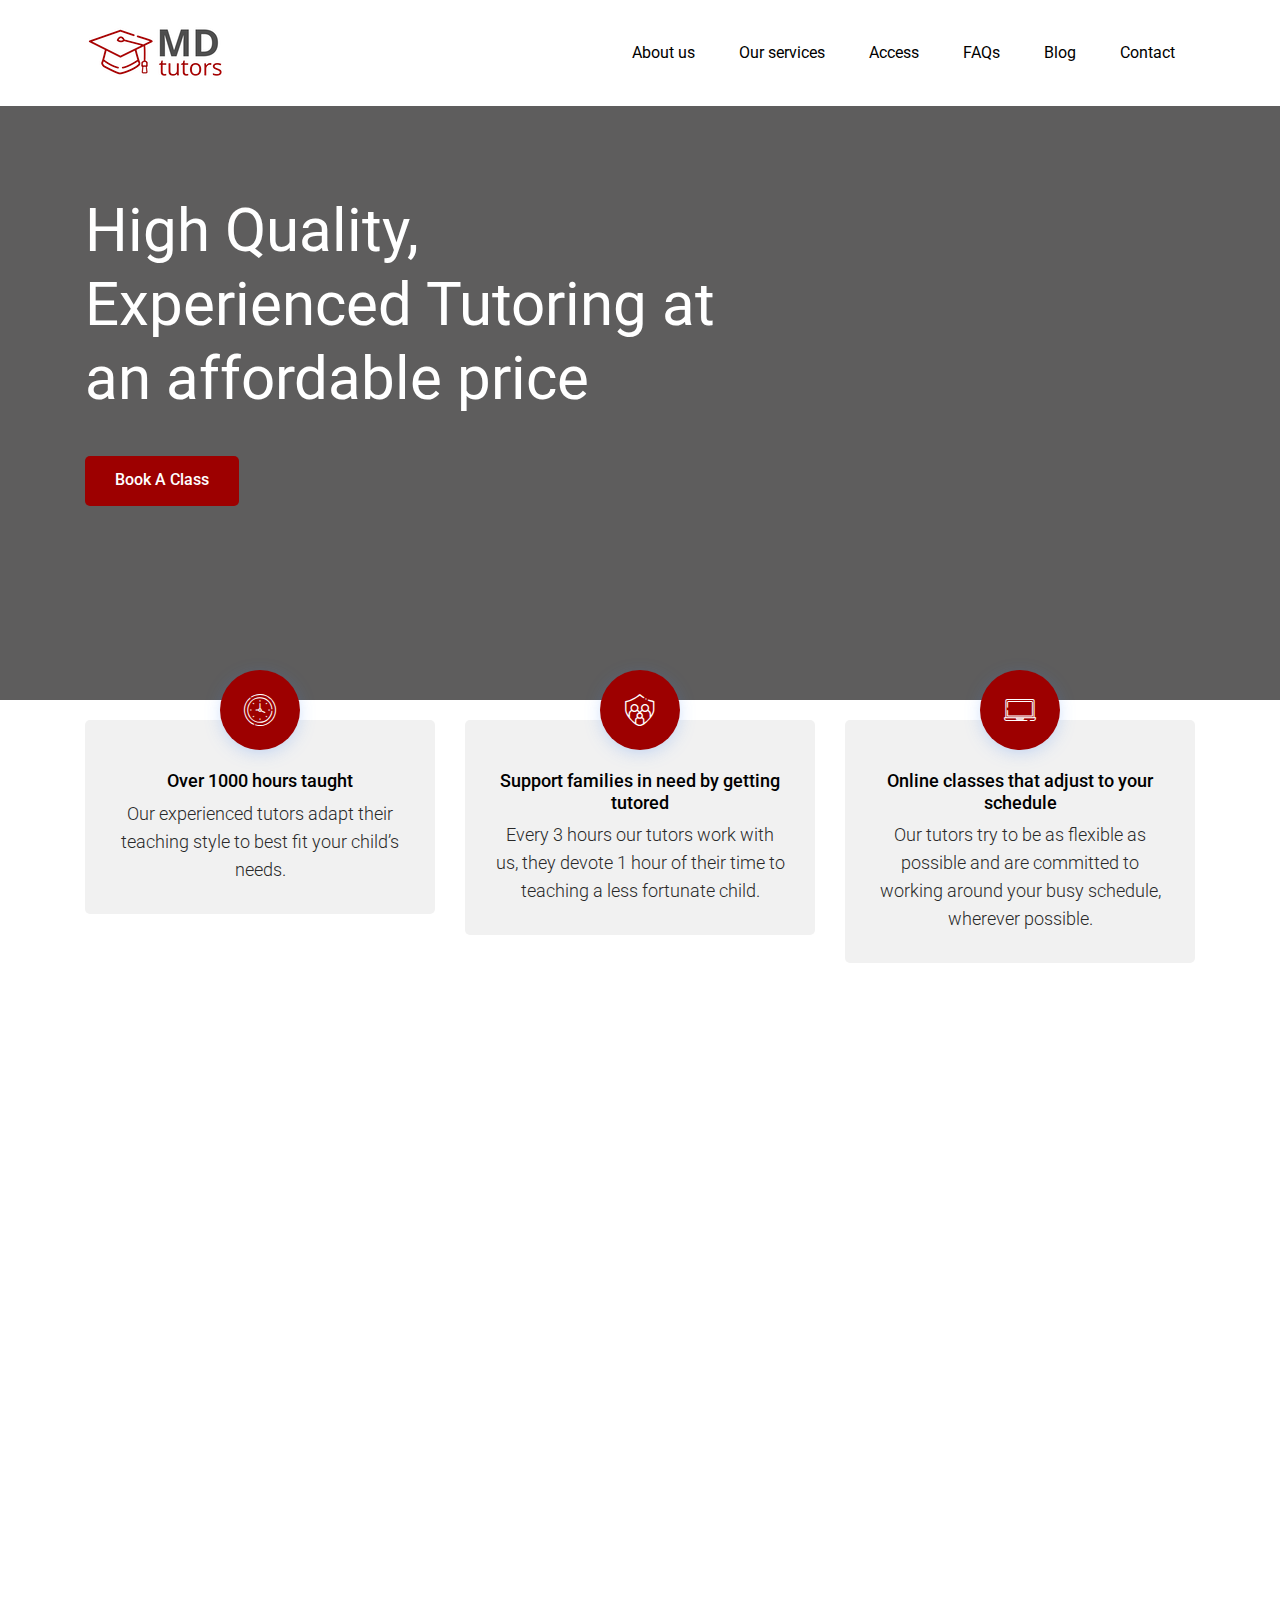
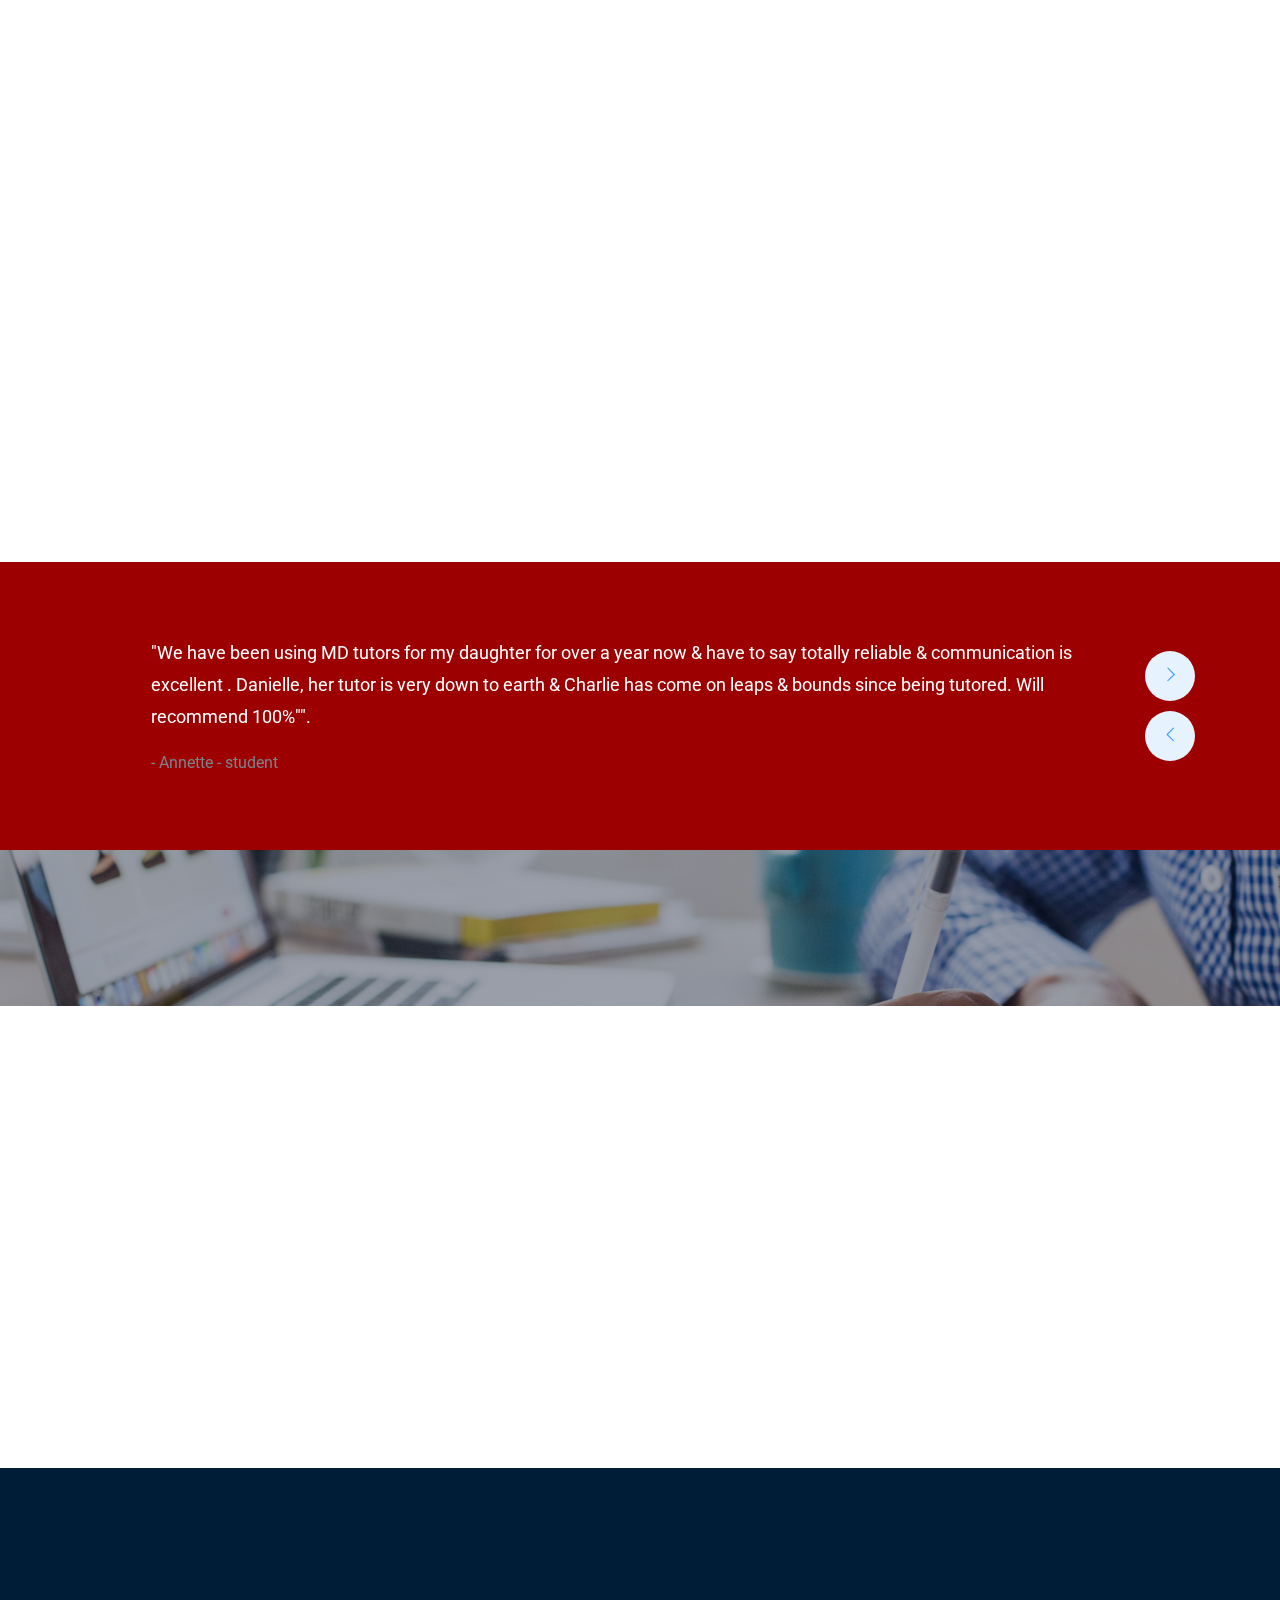
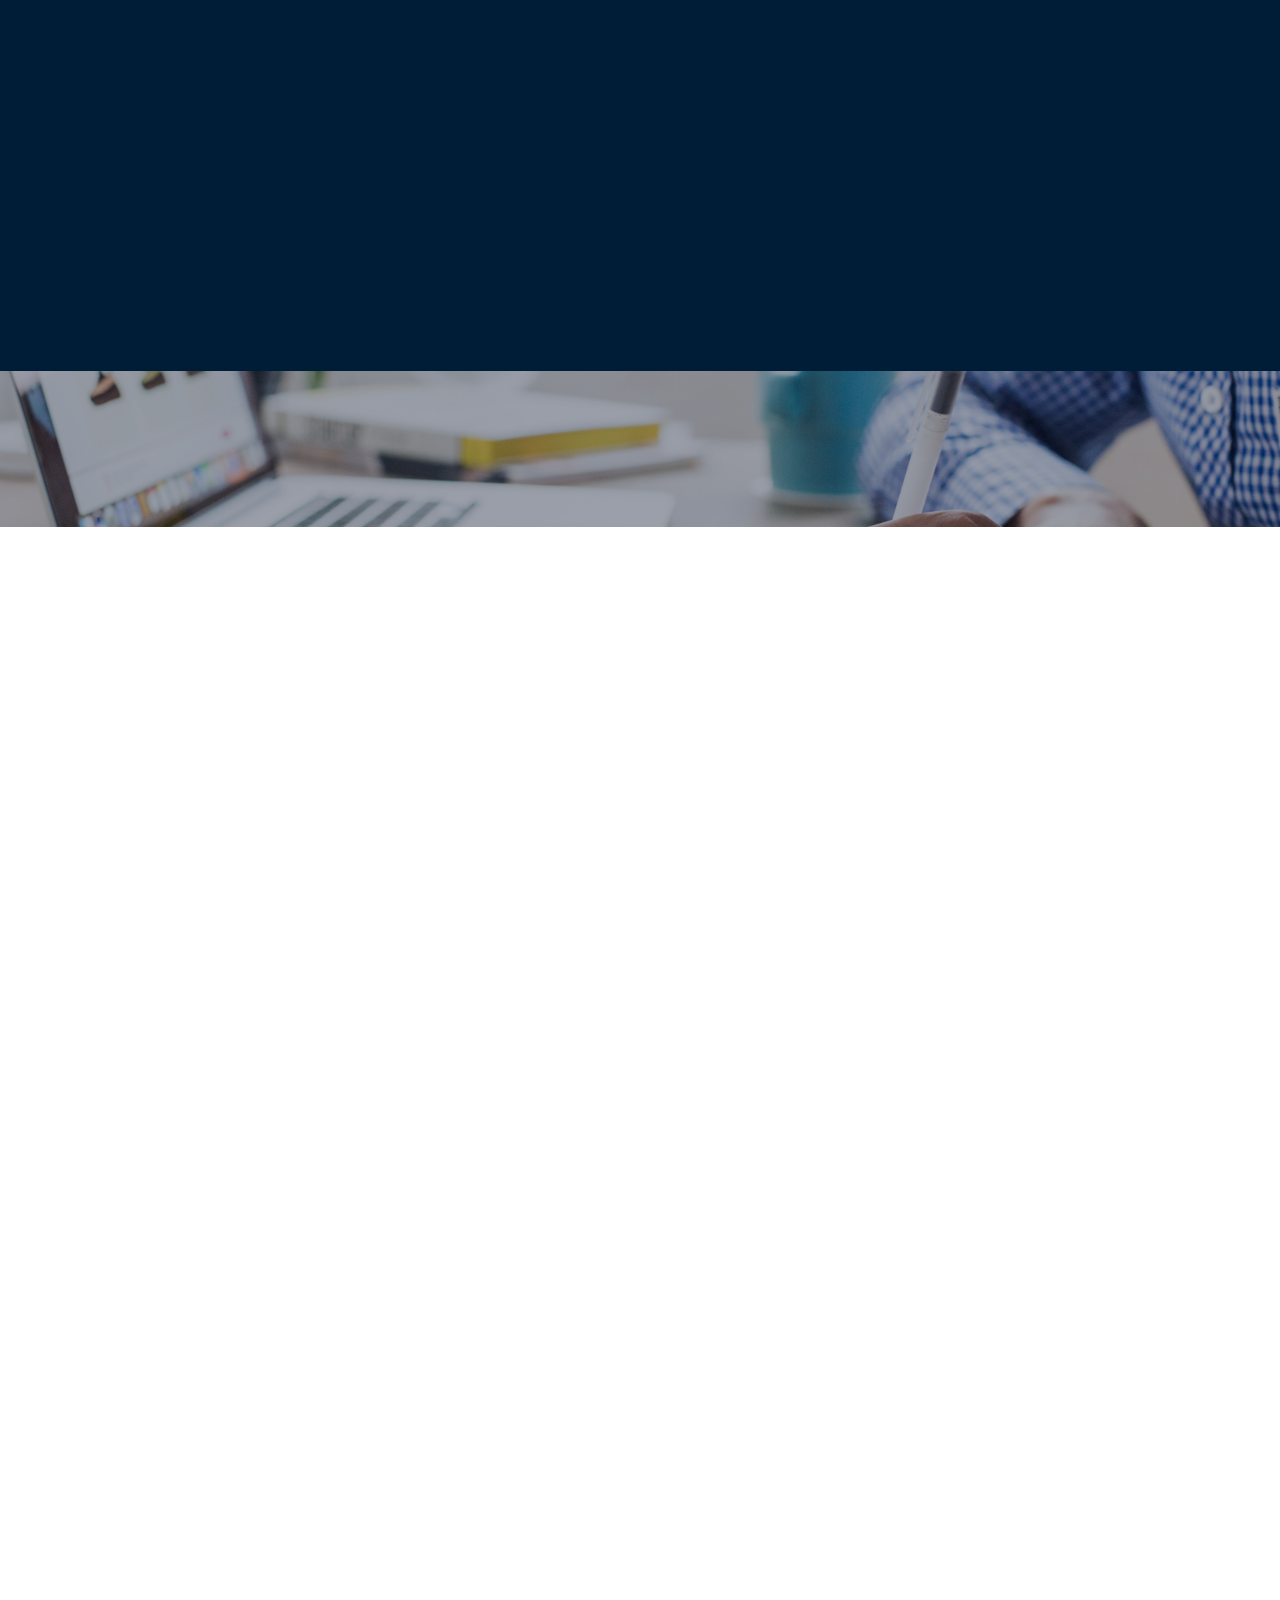
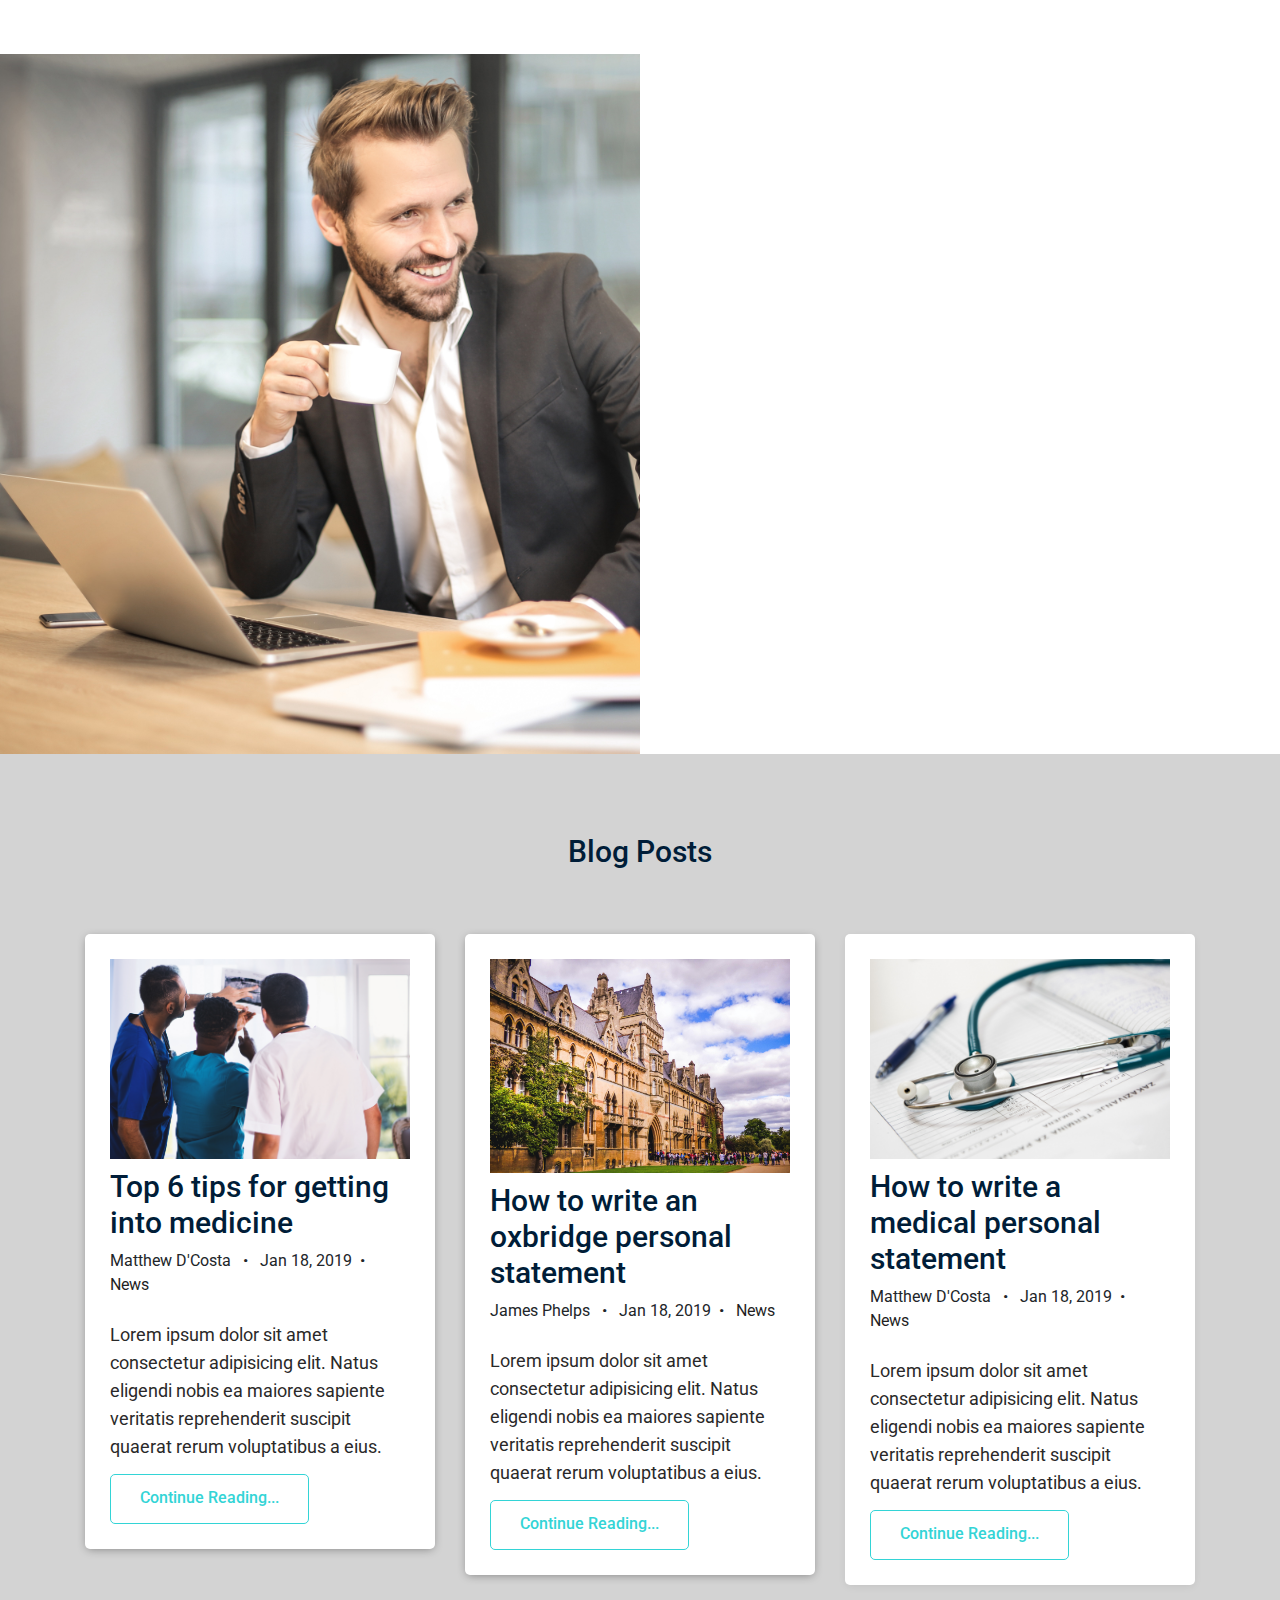
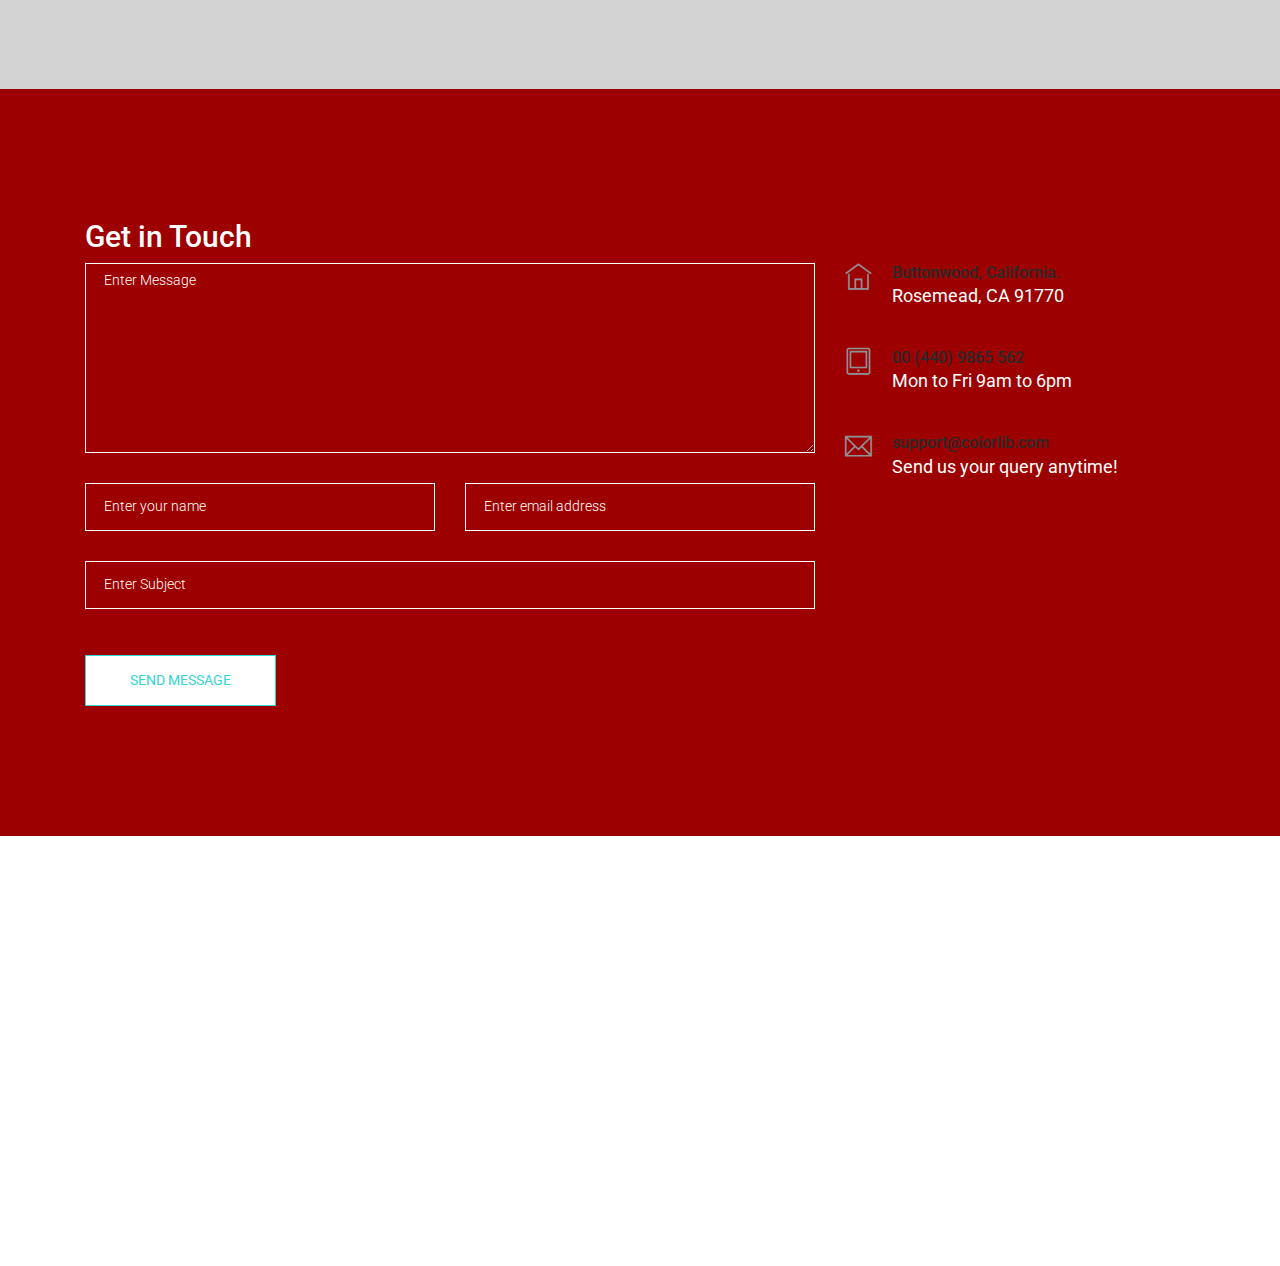
==== commit 189257de: "Added details" ====
--- a/MDtutors/index.html
+++ b/MDtutors/index.html
@@ -54,7 +54,7 @@
                   <li class="has-children">
                     <a href="#our-services" class="nav-link">Our services</a>
                     <ul class="dropdown arrow-top">
-                      <li><a href="#our-services" target="_blank" class="nav-link"><span class="text-primary">Tutoring</span></a></li>
+                      <li><a href="#our-services" target="_blank" class="nav-link">Tutoring</a></li>
                       <li><a href="#university" class="nav-link">University Applications</a></li>
                     </ul>
                   </li>
--- a/MDtutors/icomoon/style.css
+++ b/MDtutors/icomoon/style.css
@@ -1,10 +1,10 @@
 @font-face {
   font-family: 'icomoon';
-  src:  url('fonts/icomoon.eot?plbz32');
-  src:  url('fonts/icomoon.eot?plbz32#iefix') format('embedded-opentype'),
-    url('fonts/icomoon.ttf?plbz32') format('truetype'),
-    url('fonts/icomoon.woff?plbz32') format('woff'),
-    url('fonts/icomoon.svg?plbz32#icomoon') format('svg');
+  src:  url('fonts/icomoon.eot?o0yjcx');
+  src:  url('fonts/icomoon.eot?o0yjcx#iefix') format('embedded-opentype'),
+    url('fonts/icomoon.ttf?o0yjcx') format('truetype'),
+    url('fonts/icomoon.woff?o0yjcx') format('woff'),
+    url('fonts/icomoon.svg?o0yjcx#icomoon') format('svg');
   font-weight: normal;
   font-style: normal;
   font-display: block;
@@ -25,6 +25,9 @@
   -moz-osx-font-smoothing: grayscale;
 }
 
+.icon-next:before {
+  content: "\e903";
+}
 .icon-laptop:before {
   content: "\e900";
 }
--- a/MDtutors/css/style.css
+++ b/MDtutors/css/style.css
@@ -454,10 +454,10 @@
 
 /* line 60, ../../Arafath/CL/December/234. Finance/HTML/scss/theme-default.scss */
 p {
-  font-size: 16px;
+  font-size: 18px;
   font-weight: 400;
   line-height: 28px;
-  color: #7A838B;
+  color: #292929;
   margin-bottom: 13px;
   font-family: "Roboto", sans-serif;
 }
